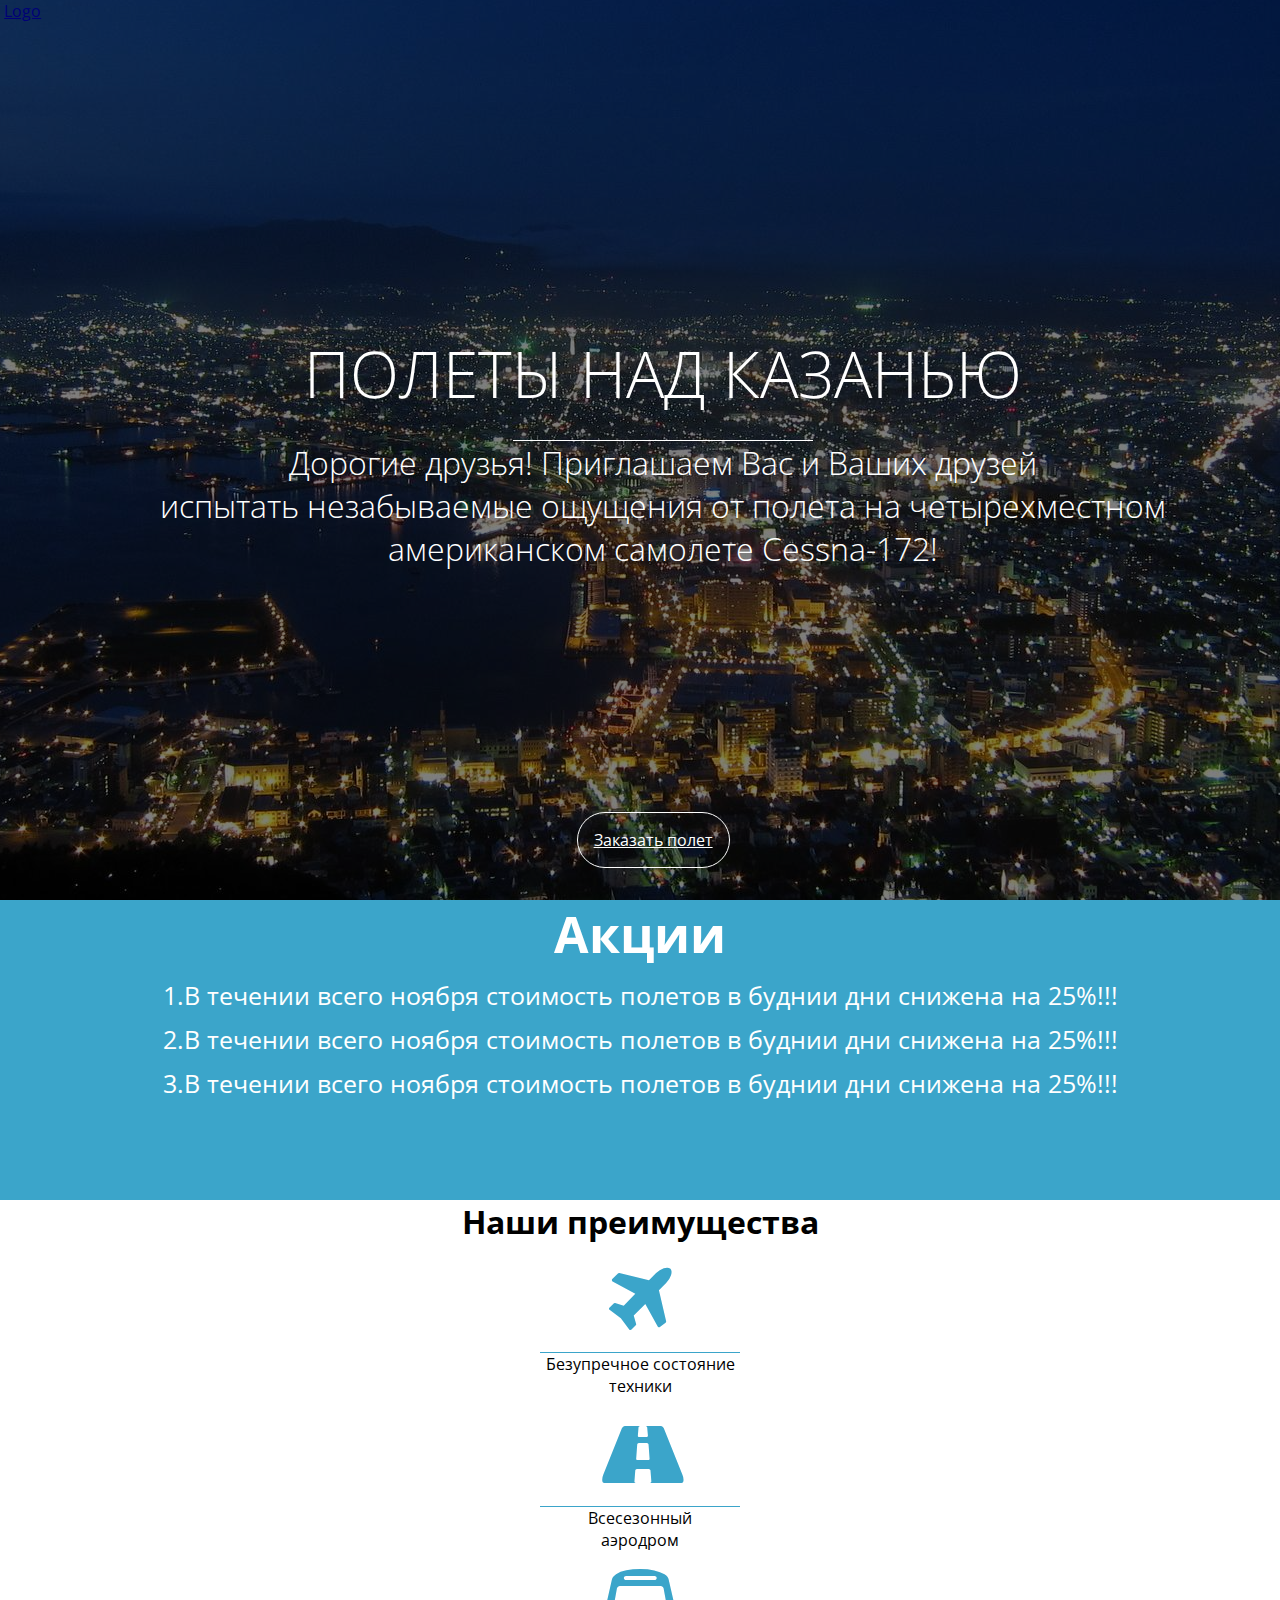
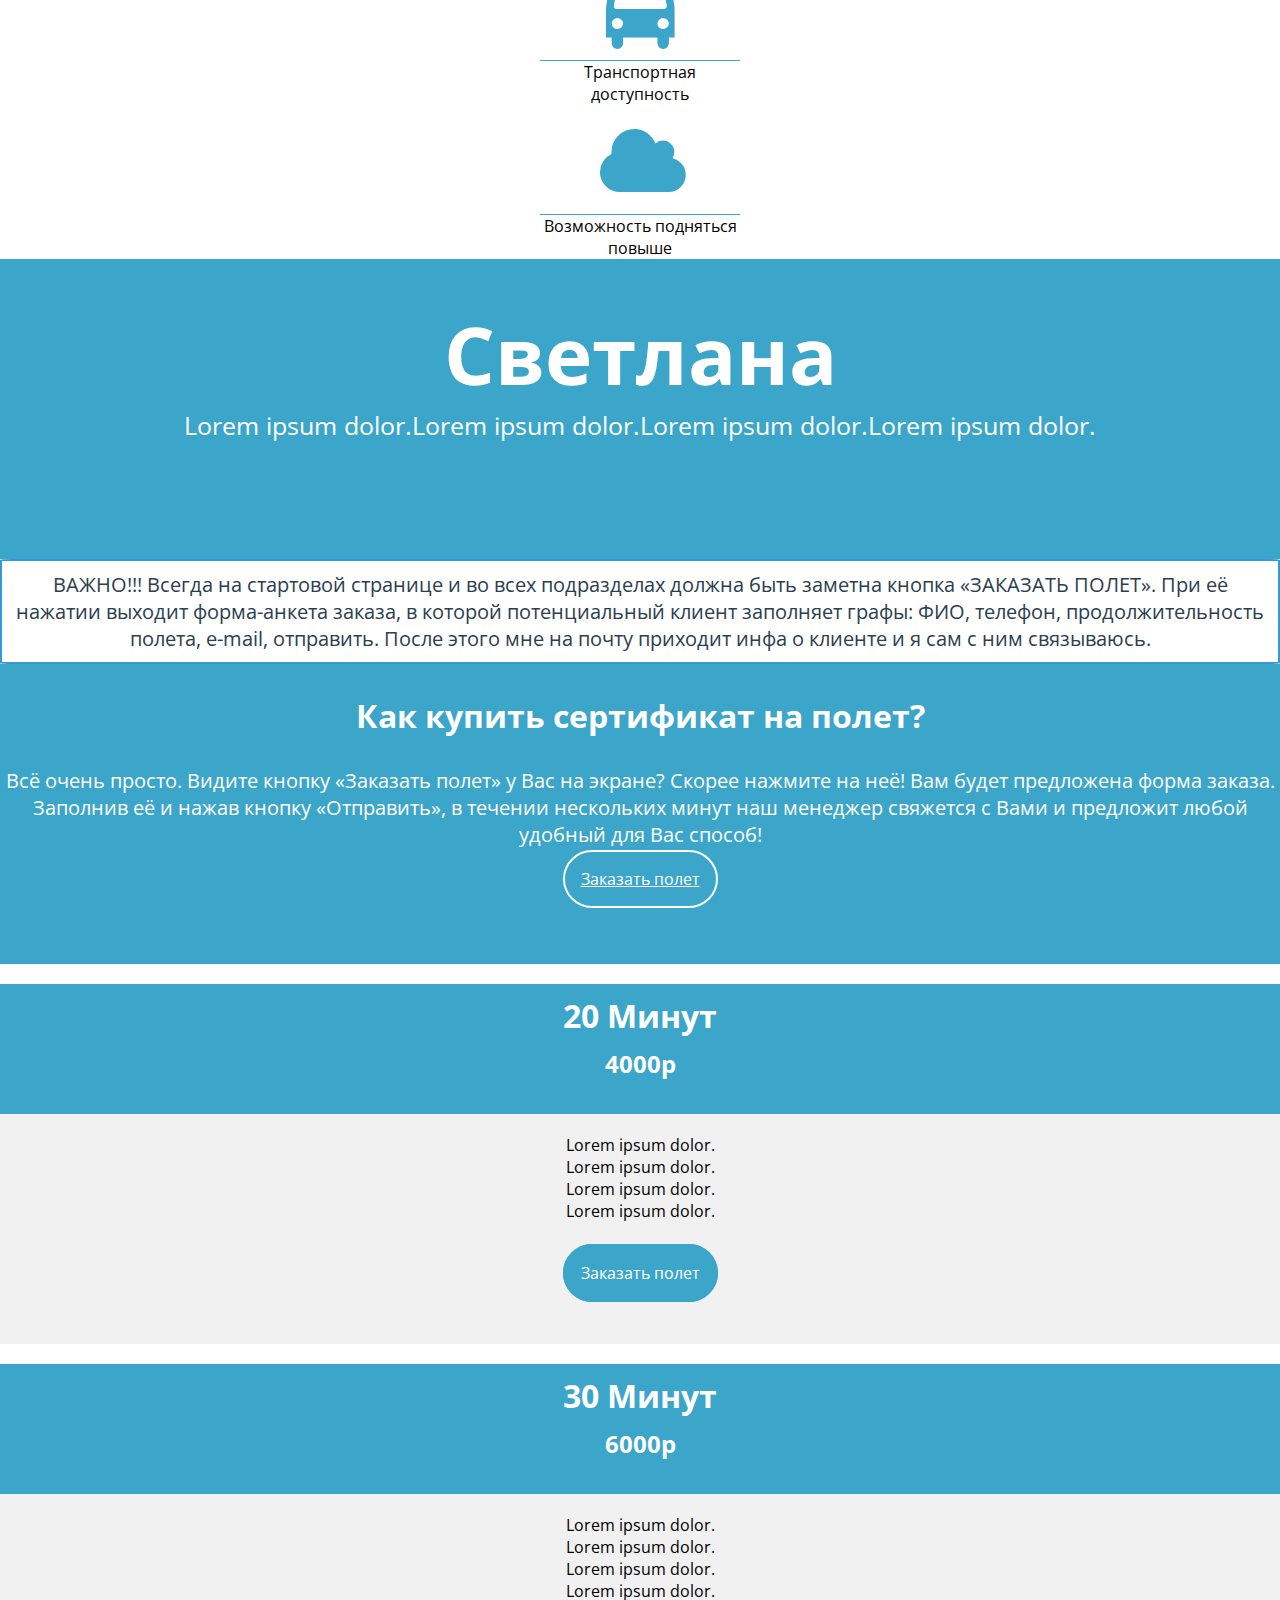
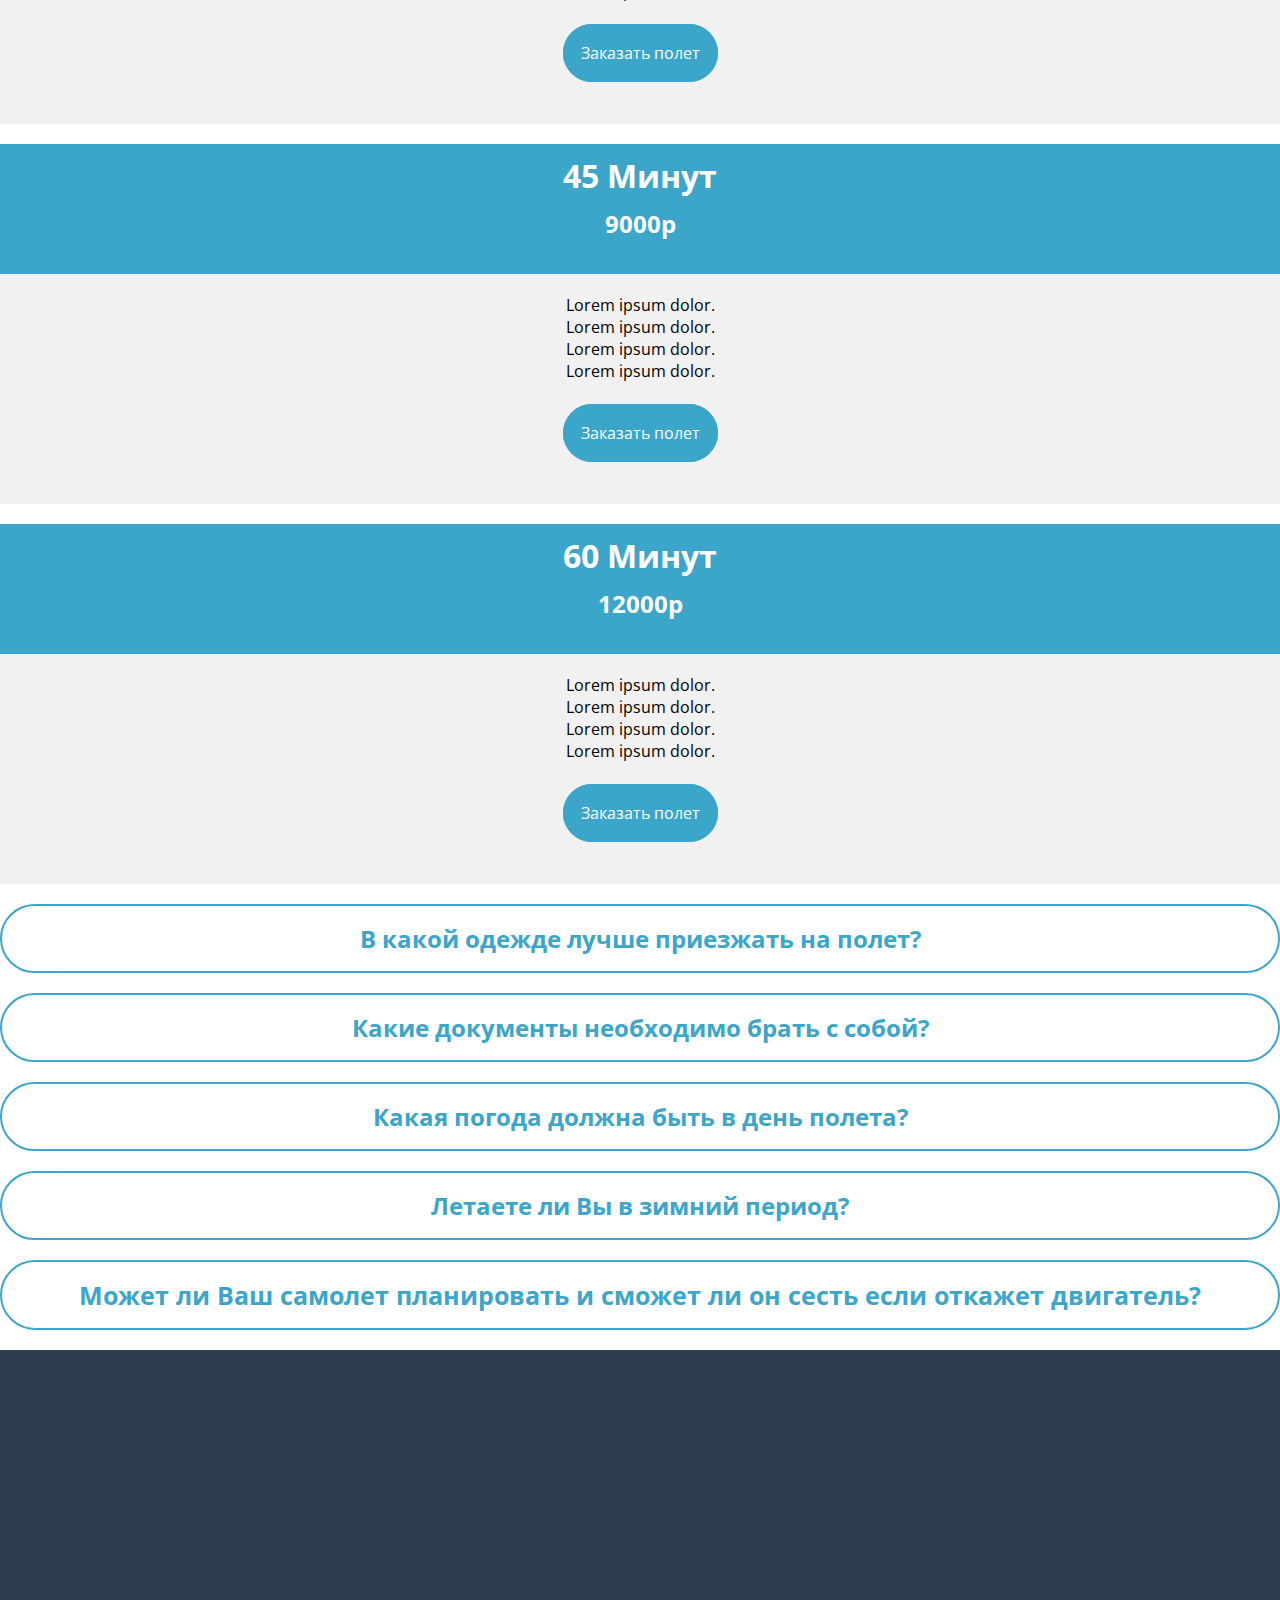
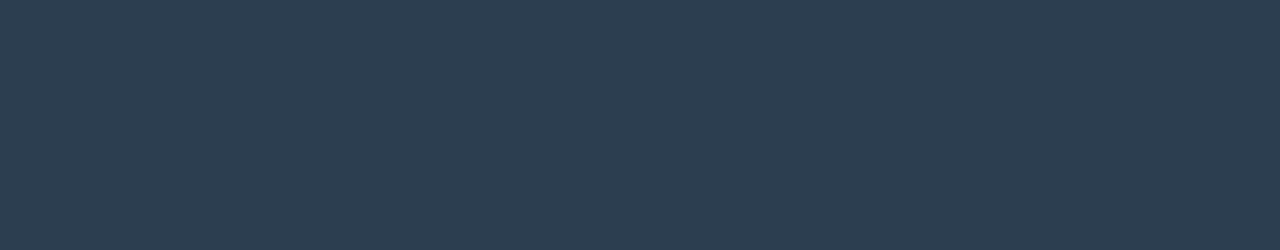
==== html/index.html @ 30bc21ef "PISKA" ====
<!DOCTYPE html>
<html lang="en">
<head>
	<meta charset="UTF-8">
	<title>Document</title>
	<link href="https://fonts.googleapis.com/css?family=Open+Sans:400,700&amp;subset=cyrillic" rel="stylesheet">
    <link rel="stylesheet" href="https://maxcdn.bootstrapcdn.com/bootstrap/4.0.0-alpha.2/css/bootstrap.min.css" integrity="sha384-y3tfxAZXuh4HwSYylfB+J125MxIs6mR5FOHamPBG064zB+AFeWH94NdvaCBm8qnd" crossorigin="anonymous">
    <link href="../css/style.css" rel="stylesheet">
    <link rel="stylesheet" href="../css/websymbols.css">
    <link rel="stylesheet" href="../css/websymbols-embedded.css">
    
</head>
<body>
	<div class="main">
			<div class="main-overlay"></div>
				<div class="logo"><a href="#">Logo</a></div>
				<div class="wrapper">
					<div class="main-header">
						<h1>Полеты над Казанью </h1>
						<div class="main-line"></div>
						<p>Дорогие друзья! Приглашаем Вас и Ваших друзей <br> испытать незабываемые ощущения от полета на четырехместном <br> американском самолете Cessna-172! </p>
					</div>
					<a href="#" class="butn">Заказать полет</a>
			</div>
				
	</div>
  <div class="action">
    <h1>
      Акции
    </h1>
    <p>1.В течении всего ноября стоимость полетов в буднии дни снижена на 25%!!!</p>
    <p>2.В течении всего ноября стоимость полетов в буднии дни снижена на 25%!!!</p>
    <p>3.В течении всего ноября стоимость полетов в буднии дни снижена на 25%!!!</p>
  </div>
  <div class="ass container">
    <h1>Наши преимущества</h1>
    <div class="row">
      <div class="ass col-md-3">
           <i class="ic icon-flight"></i>
           <div class="prline"></div>
           <p>Безупречное состояние <br> техники</p>
      </div>
      <div class="ass col-md-3">
           <i class="ic icon-road"></i>
           <div class="prline"></div>
           <p>Всесезонный <br> аэродром</p></div>
      <div class="ass col-md-3">
           <i class="ic icon-bus"></i>
           <div class="prline"></div>
           <p>Транспортная <br> доступность</p></div>
      <div class="ass col-md-3">
           <i class="ic icon-cloud"></i>
           <div class="prline"></div>
           <p>Возможность подняться <br> повыше</p></div>
    </div>

  </div>
  <ul id="slides">
   <h1>Отзывы</h1>
 <li class="slide showing"> <h1>Светлана</h1>
  <p>Lorem ipsum dolor.Lorem ipsum dolor.Lorem ipsum dolor.Lorem ipsum dolor.</p>
 </li>
 <li class="slide sl1"></li>
 <li class="slide"></li>
 <li class="slide">Slide 4</li>
 <li class="slide">Slide 5</li>

</ul>

  <div class="mar">
    <div class="container">
      <div class="row">
        <div class="col-md-6"></div>
        <div class="col-md-6"><p class="marp">ВАЖНО!!! Всегда на стартовой странице и во всех подразделах должна быть заметна кнопка «ЗАКАЗАТЬ ПОЛЕТ». При её нажатии выходит форма-анкета заказа, в которой потенциальный клиент заполняет графы: ФИО, телефон, продолжительность полета, e-mail, отправить. После этого мне на почту приходит инфа о клиенте и я сам с ним связываюсь.
</p></div>

      </div>
    </div>
  </div>
  <div class="sert">
    <h1>
      Как купить сертификат  на полет?
    </h1>
    <p>Всё очень просто. Видите кнопку «Заказать полет»  у Вас на экране? Скорее нажмите на неё! Вам будет предложена форма заказа. Заполнив её и нажав кнопку «Отправить», в течении нескольких минут наш менеджер свяжется с Вами и предложит любой удобный для Вас способ!</p>
    <div class="cac"><a href="#" class="bbtt">Заказать полет</a></div>
  </div>
  <div class="container">
    <div class="row">
      <div class="col-md-3">
        <div class="price">
          <div class="headp">
            <h1>20 Минут</h1>
            <h2>4000р</h2>
          </div>
          <div class="bodyp ">
            <p>
              Lorem ipsum dolor. <br> Lorem ipsum dolor. <br>Lorem ipsum dolor. <br>Lorem ipsum dolor.
            </p>
            <a href="#" class="justify-content-center" >
              Заказать полет
            </a>
          </div>
          
        </div>
      </div>
      <div class="col-md-3">
        <div class="price">
          <div class="headp">
            <h1>30 Минут</h1>
            <h2>6000р</h2>
          </div>
          <div class="bodyp">
            <p>
              Lorem ipsum dolor. <br> Lorem ipsum dolor. <br>Lorem ipsum dolor. <br>Lorem ipsum dolor.
            </p>
            <a href="#" class="justify-content-center" >
              Заказать полет
            </a>
          </div>
          
        </div>
      </div>
      <div class="col-md-3">
        <div class="price">
          <div class="headp">
            <h1>45 Минут</h1>
            <h2>9000р</h2>
          </div>
          <div class="bodyp">
            <p>
              Lorem ipsum dolor. <br> Lorem ipsum dolor. <br>Lorem ipsum dolor. <br>Lorem ipsum dolor.
            </p>
            <a href="#" class="justify-content-center" >
              Заказать полет
            </a>
          </div>
          
        </div>
      </div>
      <div class="col-md-3">
        <div class="price">
          <div class="headp">
            <h1>60 Минут</h1>
            <h2>12000р</h2>
          </div>
          <div class="bodyp">
            <p>
              Lorem ipsum dolor. <br> Lorem ipsum dolor. <br>Lorem ipsum dolor. <br>Lorem ipsum dolor.
            </p>
            <a href="#" class="justify-content-center" >
              Заказать полет
            </a>
          </div>
          
        </div>
      </div>
    </div>
  </div> 
  

</ul>
  <div class="container fff">
    <div class="row">
      <h2 class="fqa" onclick="countRabbits()" data-visible="false">В какой одежде лучше приезжать на полет?</h2>
      <p class=" t1">В той, в которой Вам будет удобно. Конечно, предпочтительнее всего одевать спортивную одежду. Никаких дополнительных теплых вещей брать не нужно, так как салон самолета обогревается.</p>
      <h2 class="fqa" onclick="countRabbits1()" data-visible="false">Какие документы необходимо брать с собой?</h2>
      <p class=" t2">Кроме паспорта либо водительского удостоверения каждому пассажиру никаких документов брать с собой не нужно</p>
      <h2 class="fqa" onclick="countRabbits2()" data-visible="false">Какая погода должна быть в день полета?</h2>
      <p class=" t3">Видимость не менее четырех километров, нижняя граница облаков не ниже 200 метров, умеренный ветер.</p>
      <h2 class="fqa" onclick="countRabbits3()" data-visible="false">Летаете ли Вы в зимний период?</h2>
      <p class=" t4">Мы летаем круглый год. В зимний период шасси нашего самолета заменяется с колесного на лыжное, что позволяет нам совершать посадки не только в любом поле, но даже на замерзших реках!</p>
      <h2 class="fqa ww" onclick="countRabbits4()" data-visible="false">Может ли Ваш самолет планировать и сможет ли он сесть если откажет двигатель?</h2>
      <p class=" t5">У каждого самолета есть такое понятие, как «Аэродинамическое качество».У нашего самолета качество составляет 11,6. Это означает, что с высоты один километр самолет может планировать на расстояние 11,6 км.</p>
    </div>
  </div>
  
  
  
  <div class="footer">
    <div class="container">
    <iframe class="ffm" src="https://www.google.com/maps/embed?pb=!1m18!1m12!1m3!1d71023.38445306041!2d48.23537104533108!3d56.200651055095236!2m3!1f0!2f0!3f0!3m2!1i1024!2i768!4f13.1!3m3!1m2!1s0x41597bd0550f1637%3A0x8b09b362b29bed0a!2z0KjQtdC70LDQvdCz0LXRgA!5e0!3m2!1sru!2sru!4v1509892190664" width="500px" height="300px" frameborder="0" style="border:0" allowfullscreen></iframe>
    </div>
  </div>
<script>
  var slides = document.querySelectorAll('#slides .slide');
var currentSlide = 0;
var slideInterval = setInterval(nextSlide,20000);

function nextSlide() {
 goToSlide(currentSlide+1);
}

function previousSlide() {
 goToSlide(currentSlide-1);
}
function goToSlide(n) {
 slides[currentSlide].className = 'slide';
 currentSlide = (n+slides.length)%slides.length;
 slides[currentSlide].className = 'slide showing';
}

var next = document.getElementById('next');
var previous = document.getElementById('previous');

next.onclick = function() {
 
 nextSlide();
};
previous.onclick = function() {
 
 previousSlide();
};

function countRabbits() { 
var l1 = document.getElementsByClassName("t1");
l1[0].style ="display:block;"; 
}
function countRabbits1() { 
var l2 = document.getElementsByClassName("t2");
l2[0].style.cssText="display:block;"; 
}
function countRabbits2() { 
var l3 = document.getElementsByClassName("t3");
l3[0].style ="display:block;"; 
}
function countRabbits3() { 
var l4 = document.getElementsByClassName("t4");
l4[0].style.cssText="display:block;"; 
}
function countRabbits4() { 
var l5 = document.getElementsByClassName("t5");
l5[0].style ="display:block;"; 
}



</script>

  
</body>
</html
---- css/style.css ----
* {
	margin: 0;
	padding: 0;
}

body {
	font-family: 'Open Sans', sans-serif;
	background-color: #fff;
}

a:active, a:visited, a:focus {
	text-decoration: none;
	
}
/* MAIN */

.wrapper {
	display:table-cell;
	vertical-align:middle;
}
.main {
	position: relative;
	display:table;
	width: 100%;
	text-align: center;
	color: #fff;
	height: 100vh;
	background: #000 url(../img/slider.jpg) center center no-repeat;
}
.main-overlay {
	position: absolute;
	z-index: 1;
	width: 100%;
	height: 100%;
	background-color: rgba(0,0,0,0.5);
}
.main h1 {
	margin-bottom: 1.4rem;
	font-weight: 300;
	text-transform: uppercase;
	font-size: 4rem;
}
.main p {
	font-size: 2rem;
	font-weight: 300;
}
.main-header {
	position: relative;
	z-index: 2;
	display: inline-block;
}
.main-line {
	width: 300px;
	height: 1px;
	background-color: #fff;
	margin: 0 auto;
}
.butn {
	
	color: #fff;
	z-index: 4;
	position: absolute;
	right:  43%;
	border: 1px solid #fff;
	border-radius: 100px;
	display: inline-block;
	font-size: 1rem;
	padding: 1rem;
	bottom:2rem;
}



.butn:hover {
	transition: 0.2s;
	text-decoration: none;
	text-decoration: none;
    background-color: #fff;
    color: #3BA5CA;
}

/* Action */

.prline {
	width: 200px;
	height: 1px;
	background-color: #3BA5CA;
	margin: 0 auto;
}

.ic {
	font-size: 80px;
	text-align: center;
	color: #3BA5CA;
}

.ass {
	text-align: center;
}

.mp1 {
	background: url(../img/map/map1.jpg) no-repeat;
	height:  300px;

}
.mp {
	text-align: center;
	border: 1px solid #fff;
	bottom-border-radius: 5%;
	height:  300px;
	font-size: 22px;
}

.mp2 {
	background: url(../img/map/map2.jpg) no-repeat;
	height:  350px;
	

}

.butn1 {
	
	padding: 1rem;
	border: 2px solid #EF5B3E;
	border-radius: 100px;
	margin-top: 2rem;
}

.butn1:hover {
	color:white ;
	text-decoration: none;
	background: #EF5B3E;
	transition: 0.2s;
}

.mp3 {
	background: url(../img/map/map2.jpg) no-repeat;
	height:  300px;
	
}

.mpa {
	text-align: center;
	border: 1px solid #fff;
	bottom-border-radius: 5%;
	height:  300px;
	font-size: 20px;
}

.row>h1 , .row>h2 {
	text-align: center;
	margin-bottom: 20px;

}

.mp4 {
	background: url(../img/map/map4.jpg) no-repeat;
	height:  300px;
	 
}


/* 
Первичные стили:
С ними работает слайд шоу
*/

#slides {
 position: relative;
 height: 300px;
 padding: 0px;
 margin: 0px;
 list-style-type: none;
}

.slide {
 position: absolute;
 left: 0px;
 top: 0px;
 width: 100%;
 height: 100%;
 opacity: 0;
 z-index: 1;

 -webkit-transition: opacity 1s;
 -moz-transition: opacity 1s;
 -o-transition: opacity 1s;
 transition: opacity 1s;
}

.showing {
 opacity: 1;
 z-index: 2;
}

/*
Второстепенные стили:
Внешний вид; можете изменять
*/

.slide {
 font-size: 40px;
 padding: 40px;
 background: #3BA5CA;
 box-sizing: border-box;

 color: #fff;
 text-align: center;
}

.slide>p {
	font-size: 25px;
}

h1 {
	text-align: center;
}

.headp {
	background: #3BA5CA;
	text-align: center;
	margin-top: 20px;
	height: 130px;
	color: white;
}

.bodyp {
	background: #F1F1F1;
	height: 230px;
	text-align: center;

}

.headp>h1, .headp>h2 {
	padding-top: 10px;
}

.bodyp>a  {
	color: white;
	background: #3ba5ca;
	padding: 1rem;
	border: 2px solid #3BA5CA;
	border-radius: 100px;
	text-decoration: none;

}



.bodyp>p {
	text-align: center;
	padding-top: 20px;
	padding-bottom: 40px;
	
}

.fqa  {
	color: #3ba5ca;
	padding: 1rem;
	border: 2px solid #3BA5CA;
	border-radius: 100px;
	
	margin-top: 20px;
 }

 .t1 {
 	display: none;
 	text-align: center;
 	padding: 1rem;
	border: 2px solid #E74C3C;
	border-radius: 100px;
	font-size: 20px;
}

.t2
{
 	display: none;
 	text-align: center;
 	padding: 1rem;
	border: 2px solid #E74C3C;
	border-radius: 100px;
	font-size: 20px;
}

.t3
{
 	display: none;
 	text-align: center;
 	padding: 1rem;
	border: 2px solid #E74C3C;
	border-radius: 100px;
	font-size: 20px;
}

.t4
{
 	display: none;
 	text-align: center;
 	padding: 1rem;
	border: 2px solid #E74C3C;
	border-radius: 100px;
	font-size: 20px;
}

.t5
{
 	display: none;
 	text-align: center;
 	padding: 1rem;
	border: 2px solid #E74C3C;
	border-radius: 100px;
	font-size: 20px;
}

.ww {
	font-size: 25px;
}

.sert {
	background: #3BA5CA;
	height: 300px;
	text-align: center;
}

.sert>h1 , .sert>p {
	color: white;
	padding-top: 30px;
	text-align: center;
}

.sert>p {
	font-size: 20px;
	padding-bottom: 20px;
}

.bbtt {
	color: white;
	padding: 1rem;
	border: 2px solid white;
	border-radius: 100px;

}

.bbtt:hover {
	color: #3BA5CA;
	background-color: #fff;
	text-decoration: none;
	transition: 0.2s;

}

.footer {
	background: #2C3E50;
	height:  500px;
}

#slides>h1 {
	color: white;
}

.marp {
	text-align: center;
	color: #2C3E50;
	border: 2px solid #3498DB;
	border-radius: 1%;
	padding: 10px;
	font-size: 20px;
}

.ffm {
	position: absolute;
	right: 30px;
	margin-top: 20px;
}

.action {
	background-color: #3BA5CA;
	height: 300px;
}

.action>p {
	color: white;
	font-size: 25px;
	text-align: center;
	padding-top: 10px;
}

.action>h1 {
	color: white;
	font-size: 50px;
	text-align: center;
}

.pas {
	margin-bottom: 40px;
}
---- css/websymbols.css ----
@font-face {
  font-family: 'websymbols';
  src: url('../font/websymbols.eot?27967494');
  src: url('../font/websymbols.eot?27967494#iefix') format('embedded-opentype'),
       url('../font/websymbols.woff2?27967494') format('woff2'),
       url('../font/websymbols.woff?27967494') format('woff'),
       url('../font/websymbols.ttf?27967494') format('truetype'),
       url('../font/websymbols.svg?27967494#websymbols') format('svg');
  font-weight: normal;
  font-style: normal;
}
/* Chrome hack: SVG is rendered more smooth in Windozze. 100% magic, uncomment if you need it. */
/* Note, that will break hinting! In other OS-es font will be not as sharp as it could be */
/*
@media screen and (-webkit-min-device-pixel-ratio:0) {
  @font-face {
    font-family: 'websymbols';
    src: url('../font/websymbols.svg?27967494#websymbols') format('svg');
  }
}
*/
 
 [class^="icon-"]:before, [class*=" icon-"]:before {
  font-family: "websymbols";
  font-style: normal;
  font-weight: normal;
  speak: none;
 
  display: inline-block;
  text-decoration: inherit;
  width: 1em;
  margin-right: .2em;
  text-align: center;
  /* opacity: .8; */
 
  /* For safety - reset parent styles, that can break glyph codes*/
  font-variant: normal;
  text-transform: none;
 
  /* fix buttons height, for twitter bootstrap */
  line-height: 1em;
 
  /* Animation center compensation - margins should be symmetric */
  /* remove if not needed */
  margin-left: .2em;
 
  /* you can be more comfortable with increased icons size */
  /* font-size: 120%; */
 
  /* Font smoothing. That was taken from TWBS */
  -webkit-font-smoothing: antialiased;
  -moz-osx-font-smoothing: grayscale;
 
  /* Uncomment for 3D effect */
  /* text-shadow: 1px 1px 1px rgba(127, 127, 127, 0.3); */
}
 
.icon-flight:before { content: '\e800'; } /* '' */
.icon-road:before { content: '\e801'; } /* '' */
.icon-cloud:before { content: '\e802'; } /* '' */
.icon-right-open:before { content: '\e804'; } /* '' */
.icon-left-open:before { content: '\e805'; } /* '' */
.icon-bus:before { content: '\f207'; } /* '' */
---- css/websymbols-embedded.css ----
@font-face {
  font-family: 'websymbols';
  src: url('../font/websymbols.eot?41820768');
  src: url('../font/websymbols.eot?41820768#iefix') format('embedded-opentype'),
       url('../font/websymbols.svg?41820768#websymbols') format('svg');
  font-weight: normal;
  font-style: normal;
}
@font-face {
  font-family: 'websymbols';
  src: url('[data-uri]') format('woff'),
       url('[data-uri]') format('truetype');
}
/* Chrome hack: SVG is rendered more smooth in Windozze. 100% magic, uncomment if you need it. */
/* Note, that will break hinting! In other OS-es font will be not as sharp as it could be */
/*
@media screen and (-webkit-min-device-pixel-ratio:0) {
  @font-face {
    font-family: 'websymbols';
    src: url('../font/websymbols.svg?41820768#websymbols') format('svg');
  }
}
*/
 
 [class^="icon-"]:before, [class*=" icon-"]:before {
  font-family: "websymbols";
  font-style: normal;
  font-weight: normal;
  speak: none;
 
  display: inline-block;
  text-decoration: inherit;
  width: 1em;
  margin-right: .2em;
  text-align: center;
  /* opacity: .8; */
 
  /* For safety - reset parent styles, that can break glyph codes*/
  font-variant: normal;
  text-transform: none;
     
  /* fix buttons height, for twitter bootstrap */
  line-height: 1em;
 
  /* Animation center compensation - margins should be symmetric */
  /* remove if not needed */
  margin-left: .2em;
 
  /* you can be more comfortable with increased icons size */
  /* font-size: 120%; */
 
  /* Uncomment for 3D effect */
  /* text-shadow: 1px 1px 1px rgba(127, 127, 127, 0.3); */
}
.icon-flight:before { content: '\e800'; } /* '' */
.icon-road:before { content: '\e801'; } /* '' */
.icon-cloud:before { content: '\e802'; } /* '' */
.icon-right-open:before { content: '\e804'; } /* '' */
.icon-left-open:before { content: '\e805'; } /* '' */
.icon-bus:before { content: '\f207'; } /* '' */
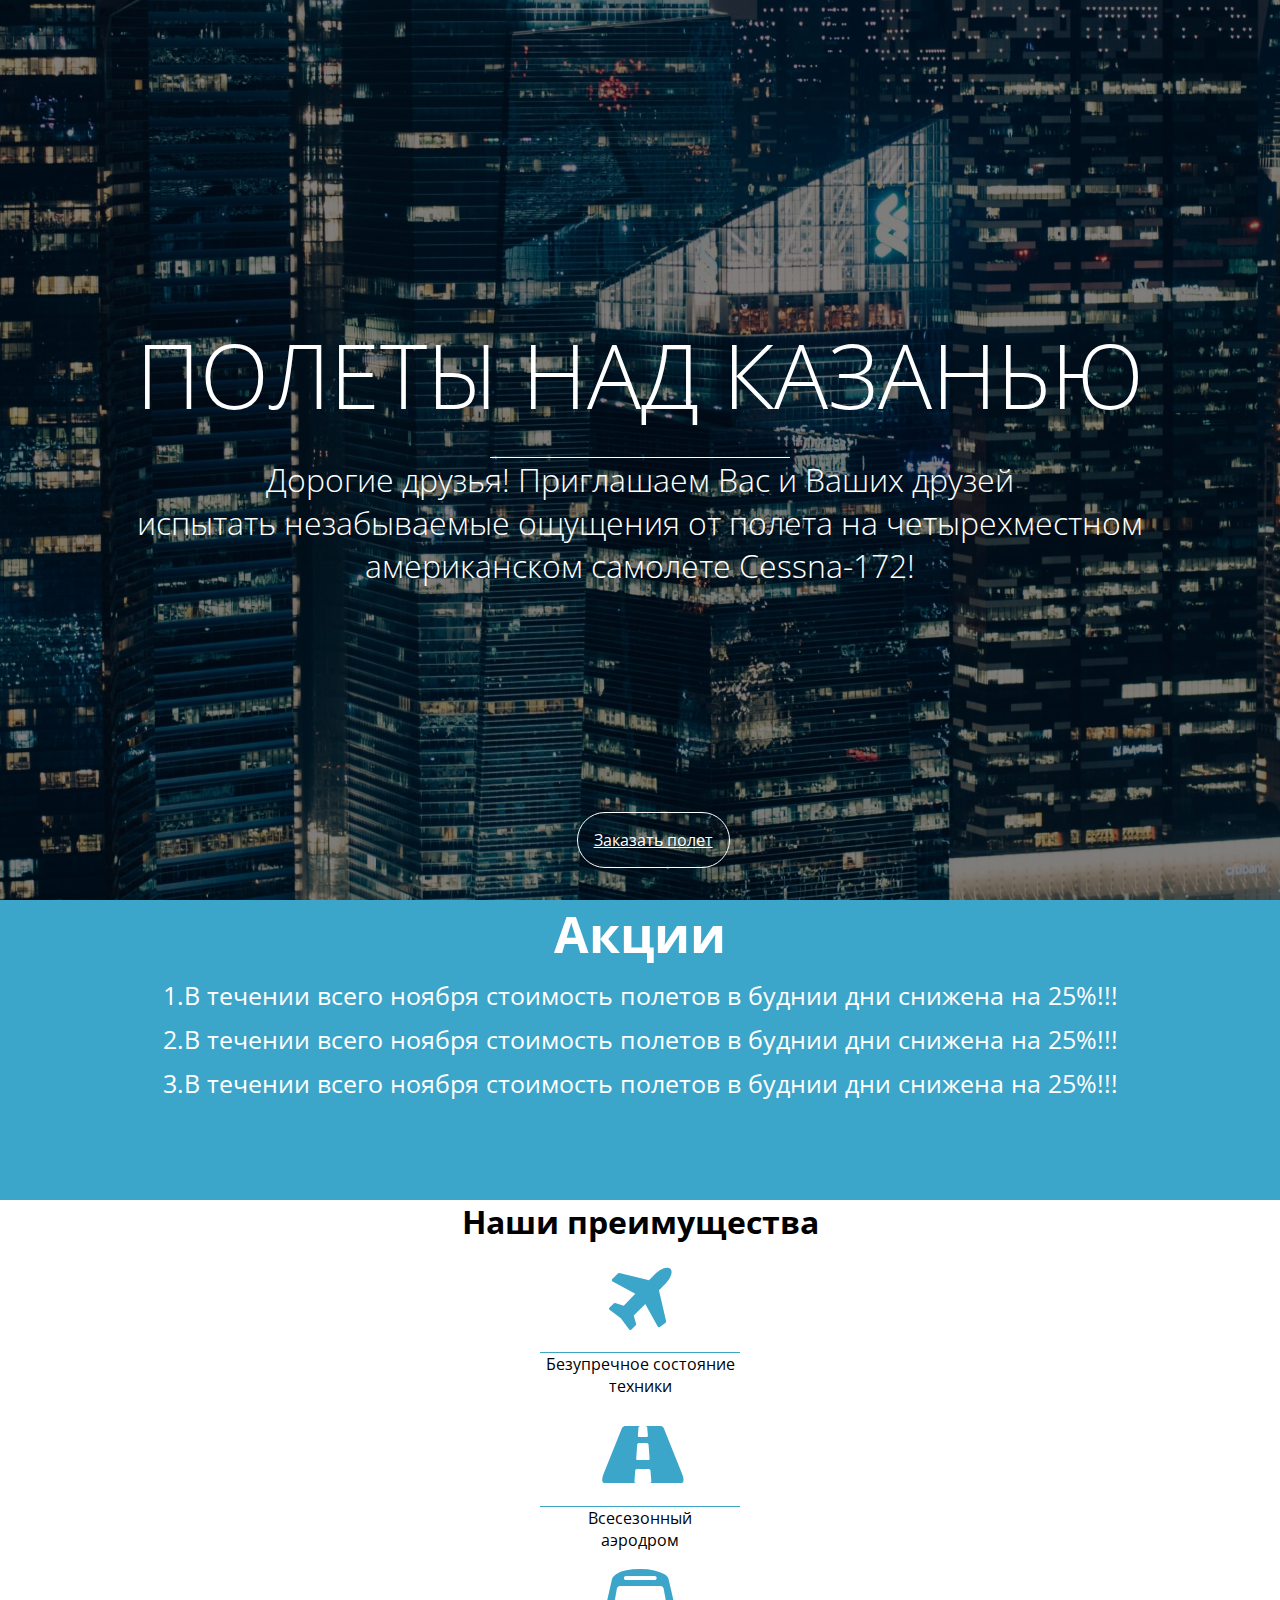
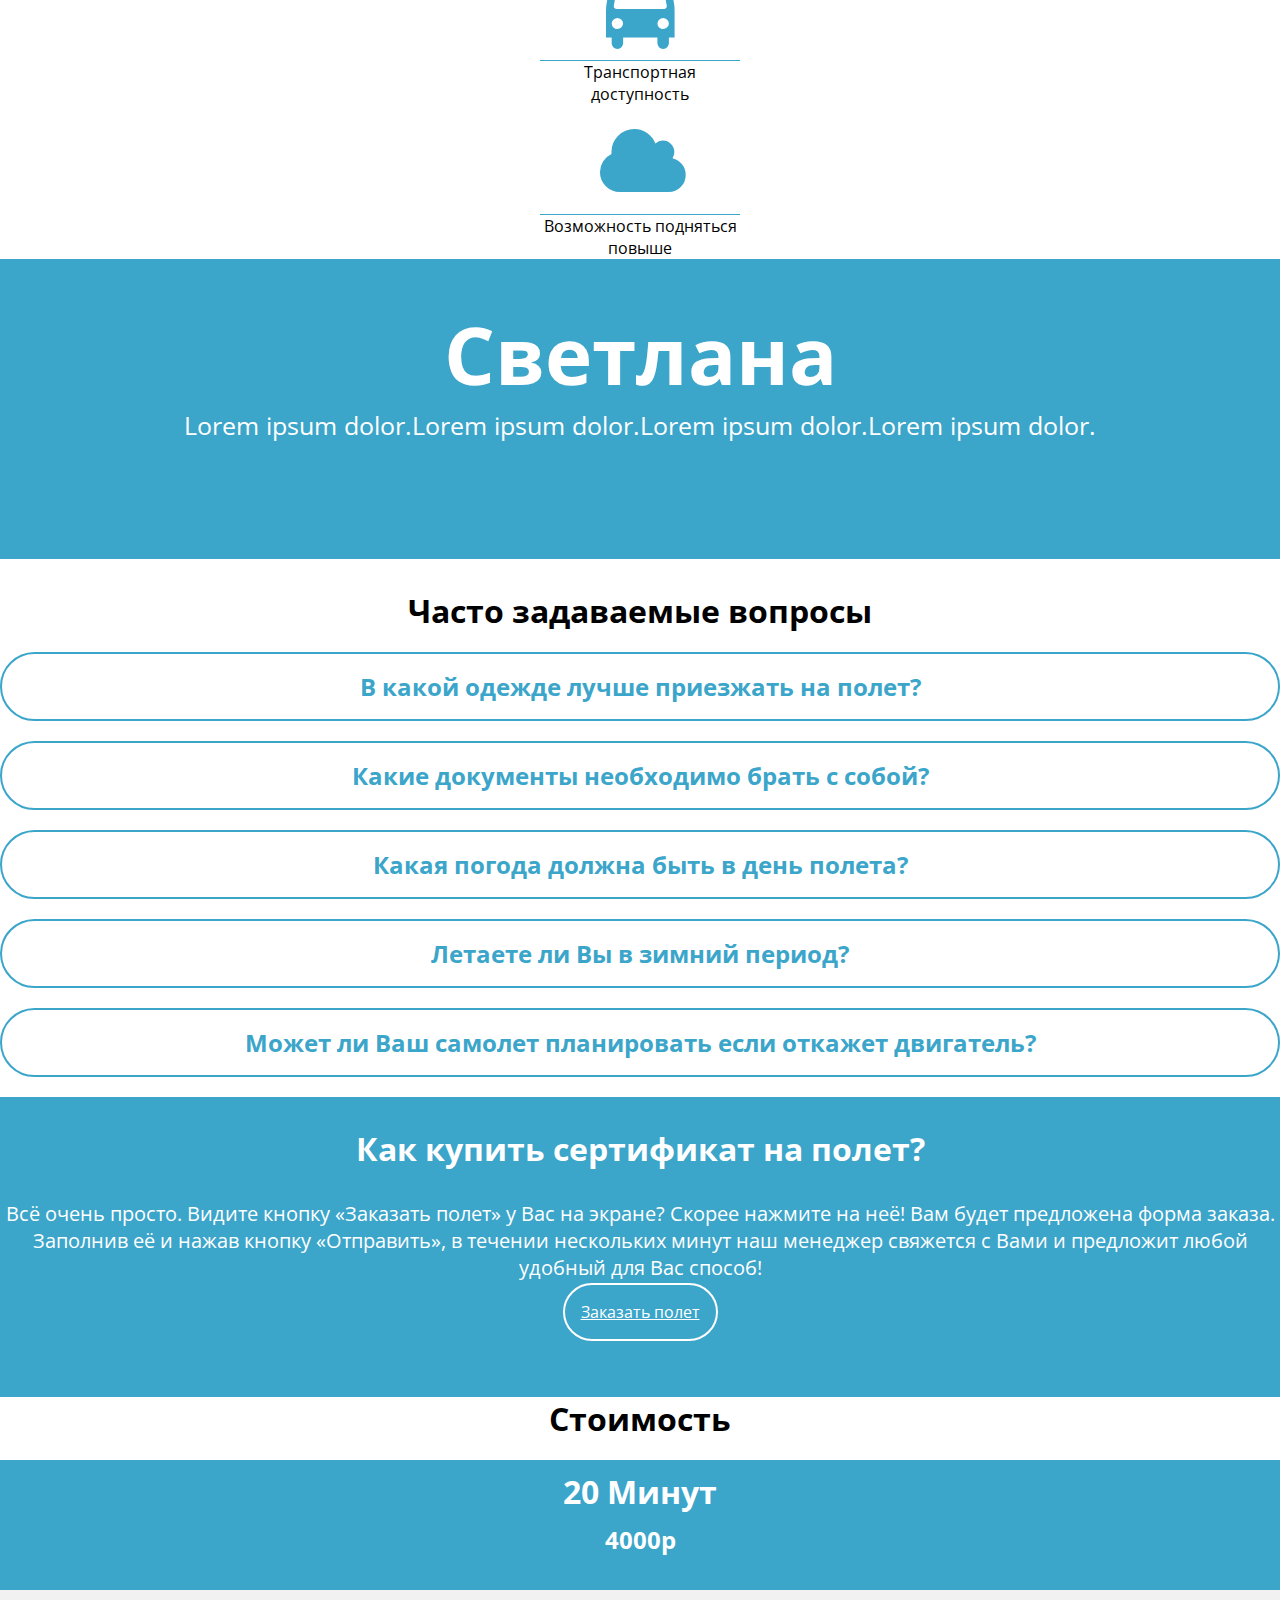
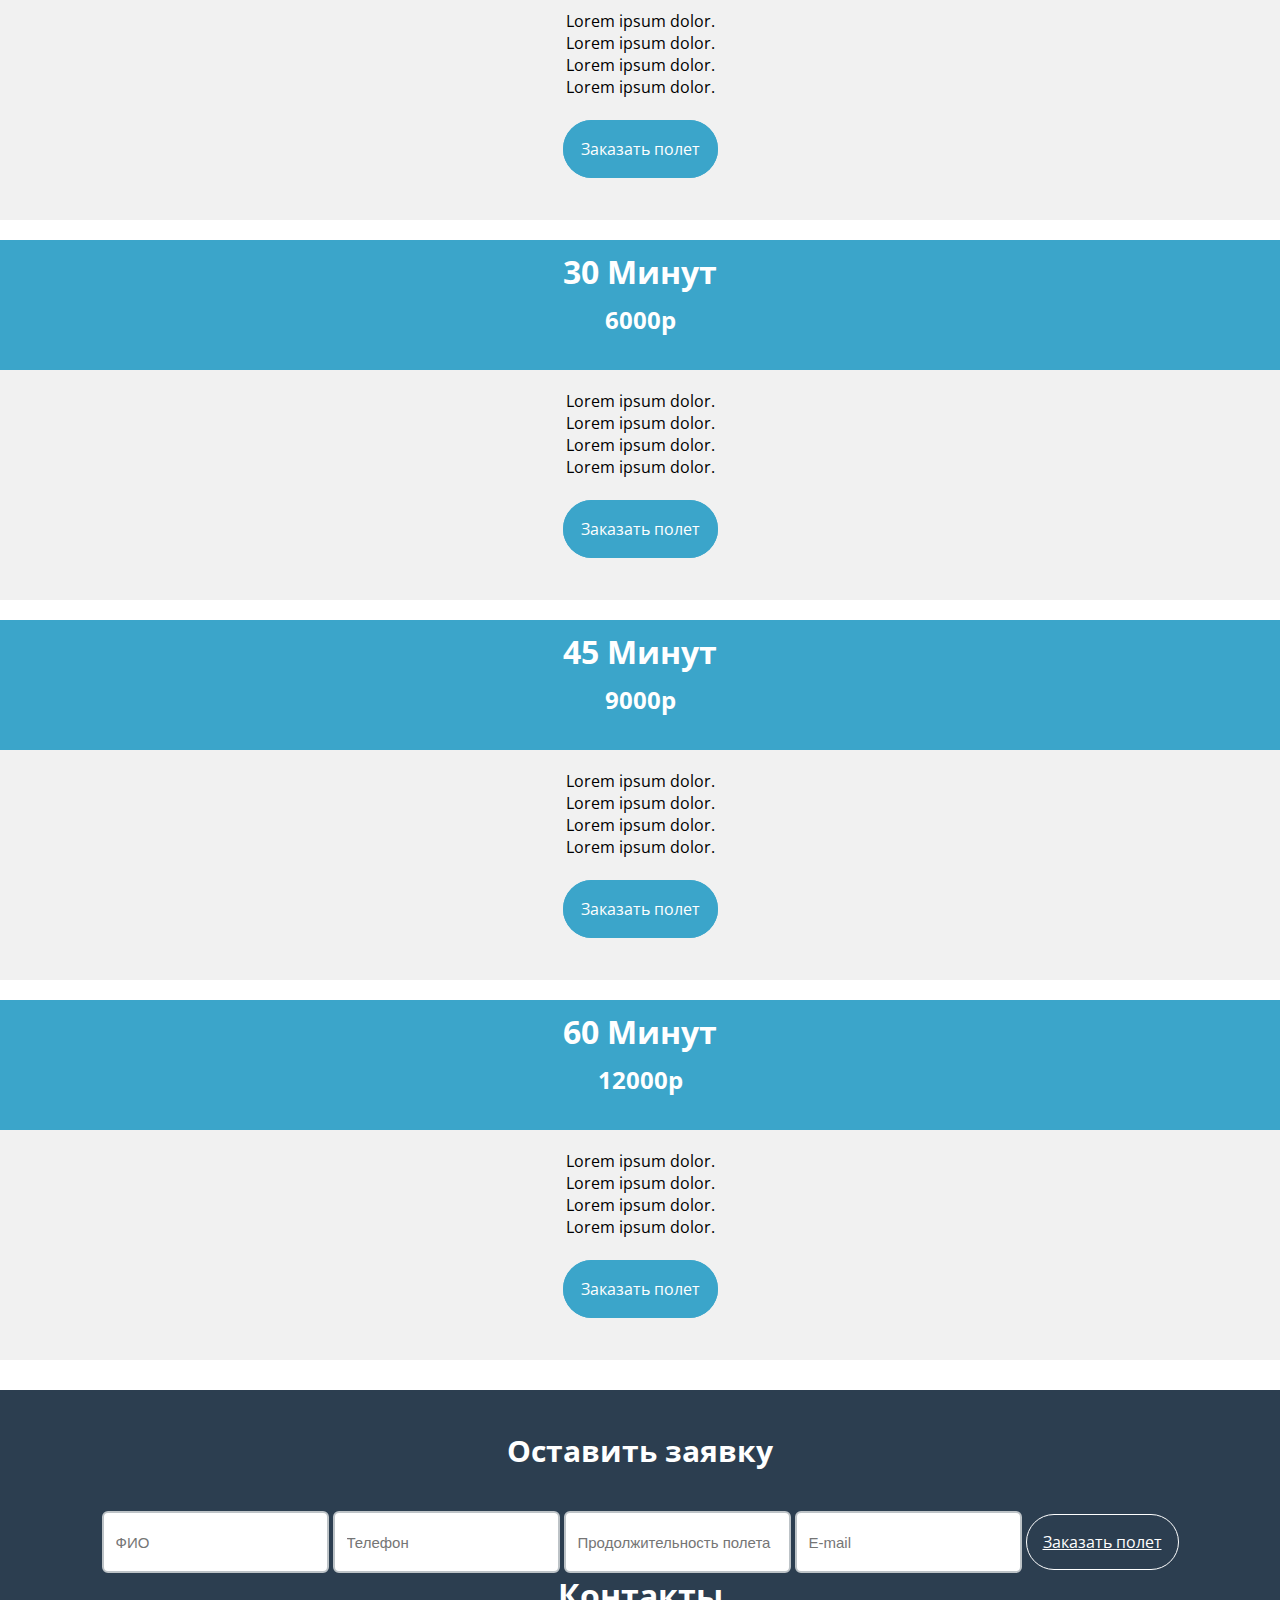
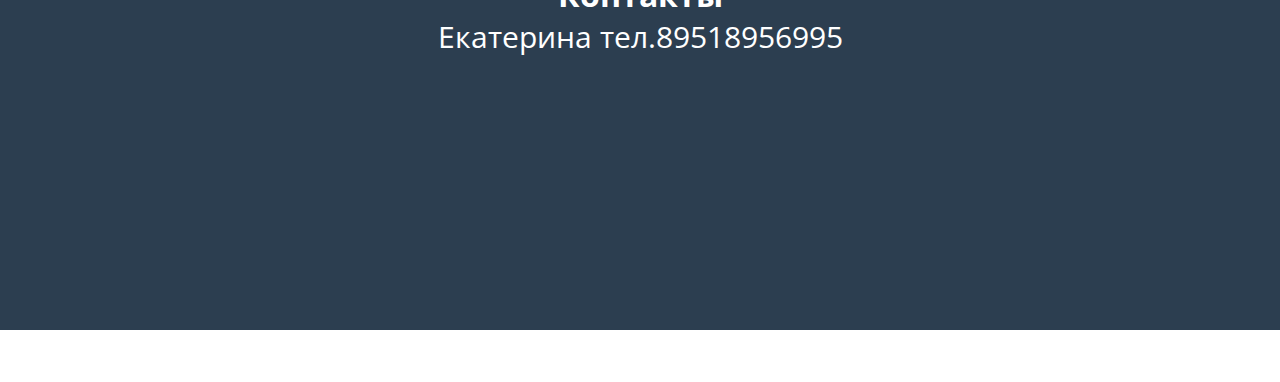
==== commit c0cf9863: "ewe" ====
--- a/html/index.html
+++ b/html/index.html
@@ -13,7 +13,7 @@
 <body>
 	<div class="main">
 			<div class="main-overlay"></div>
-				<div class="logo"><a href="#">Logo</a></div>
+				
 				<div class="wrapper">
 					<div class="main-header">
 						<h1>Полеты над Казанью </h1>
@@ -56,110 +56,33 @@
 
   </div>
   <ul id="slides">
-   <h1>Отзывы</h1>
- <li class="slide showing"> <h1>Светлана</h1>
+   
+ <li class="slide showing"> 
+
+  <h1>Светлана</h1>
   <p>Lorem ipsum dolor.Lorem ipsum dolor.Lorem ipsum dolor.Lorem ipsum dolor.</p>
  </li>
- <li class="slide sl1"></li>
- <li class="slide"></li>
- <li class="slide">Slide 4</li>
- <li class="slide">Slide 5</li>
+ <li class="slide sl1">
+
+  <h1>Светлана</h1>
+  <p>Lorem ipsum dolor.Lorem ipsum dolor.Lorem ipsum dolor.Lorem ipsum dolor.</p></li>
+ <li class="slide">
+
+  <h1>Светлана</h1>
+  <p>Lorem ipsum dolor.Lorem ipsum dolor.Lorem ipsum dolor.Lorem ipsum dolor.</p></li>
+ <li class="slide">
+
+  <h1>Светлана</h1>
+  <p>Lorem ipsum dolor.Lorem ipsum dolor.Lorem ipsum dolor.Lorem ipsum dolor.</p></li>
+ <li class="slide">
+
+  <h1>Светлана</h1>
+  <p>Lorem ipsum dolor.Lorem ipsum dolor.Lorem ipsum dolor.Lorem ipsum dolor.</p></li>
 
 </ul>
 
-  <div class="mar">
-    <div class="container">
-      <div class="row">
-        <div class="col-md-6"></div>
-        <div class="col-md-6"><p class="marp">ВАЖНО!!! Всегда на стартовой странице и во всех подразделах должна быть заметна кнопка «ЗАКАЗАТЬ ПОЛЕТ». При её нажатии выходит форма-анкета заказа, в которой потенциальный клиент заполняет графы: ФИО, телефон, продолжительность полета, e-mail, отправить. После этого мне на почту приходит инфа о клиенте и я сам с ним связываюсь.
-</p></div>
-
-      </div>
-    </div>
-  </div>
-  <div class="sert">
-    <h1>
-      Как купить сертификат  на полет?
-    </h1>
-    <p>Всё очень просто. Видите кнопку «Заказать полет»  у Вас на экране? Скорее нажмите на неё! Вам будет предложена форма заказа. Заполнив её и нажав кнопку «Отправить», в течении нескольких минут наш менеджер свяжется с Вами и предложит любой удобный для Вас способ!</p>
-    <div class="cac"><a href="#" class="bbtt">Заказать полет</a></div>
-  </div>
-  <div class="container">
-    <div class="row">
-      <div class="col-md-3">
-        <div class="price">
-          <div class="headp">
-            <h1>20 Минут</h1>
-            <h2>4000р</h2>
-          </div>
-          <div class="bodyp ">
-            <p>
-              Lorem ipsum dolor. <br> Lorem ipsum dolor. <br>Lorem ipsum dolor. <br>Lorem ipsum dolor.
-            </p>
-            <a href="#" class="justify-content-center" >
-              Заказать полет
-            </a>
-          </div>
-          
-        </div>
-      </div>
-      <div class="col-md-3">
-        <div class="price">
-          <div class="headp">
-            <h1>30 Минут</h1>
-            <h2>6000р</h2>
-          </div>
-          <div class="bodyp">
-            <p>
-              Lorem ipsum dolor. <br> Lorem ipsum dolor. <br>Lorem ipsum dolor. <br>Lorem ipsum dolor.
-            </p>
-            <a href="#" class="justify-content-center" >
-              Заказать полет
-            </a>
-          </div>
-          
-        </div>
-      </div>
-      <div class="col-md-3">
-        <div class="price">
-          <div class="headp">
-            <h1>45 Минут</h1>
-            <h2>9000р</h2>
-          </div>
-          <div class="bodyp">
-            <p>
-              Lorem ipsum dolor. <br> Lorem ipsum dolor. <br>Lorem ipsum dolor. <br>Lorem ipsum dolor.
-            </p>
-            <a href="#" class="justify-content-center" >
-              Заказать полет
-            </a>
-          </div>
-          
-        </div>
-      </div>
-      <div class="col-md-3">
-        <div class="price">
-          <div class="headp">
-            <h1>60 Минут</h1>
-            <h2>12000р</h2>
-          </div>
-          <div class="bodyp">
-            <p>
-              Lorem ipsum dolor. <br> Lorem ipsum dolor. <br>Lorem ipsum dolor. <br>Lorem ipsum dolor.
-            </p>
-            <a href="#" class="justify-content-center" >
-              Заказать полет
-            </a>
-          </div>
-          
-        </div>
-      </div>
-    </div>
-  </div> 
-  
-
-</ul>
   <div class="container fff">
+    <h1>Часто задаваемые вопросы</h1>
     <div class="row">
       <h2 class="fqa" onclick="countRabbits()" data-visible="false">В какой одежде лучше приезжать на полет?</h2>
       <p class=" t1">В той, в которой Вам будет удобно. Конечно, предпочтительнее всего одевать спортивную одежду. Никаких дополнительных теплых вещей брать не нужно, так как салон самолета обогревается.</p>
@@ -169,16 +92,118 @@
       <p class=" t3">Видимость не менее четырех километров, нижняя граница облаков не ниже 200 метров, умеренный ветер.</p>
       <h2 class="fqa" onclick="countRabbits3()" data-visible="false">Летаете ли Вы в зимний период?</h2>
       <p class=" t4">Мы летаем круглый год. В зимний период шасси нашего самолета заменяется с колесного на лыжное, что позволяет нам совершать посадки не только в любом поле, но даже на замерзших реках!</p>
-      <h2 class="fqa ww" onclick="countRabbits4()" data-visible="false">Может ли Ваш самолет планировать и сможет ли он сесть если откажет двигатель?</h2>
+      <h2 class="fqa" onclick="countRabbits4()" data-visible="false">Может ли Ваш самолет планировать если откажет двигатель?</h2>
       <p class=" t5">У каждого самолета есть такое понятие, как «Аэродинамическое качество».У нашего самолета качество составляет 11,6. Это означает, что с высоты один километр самолет может планировать на расстояние 11,6 км.</p>
     </div>
   </div>
+
+      </div>
+    </div>
+  </div>
+  <div class="sert">
+    <h1>
+      Как купить сертификат  на полет?
+    </h1>
+    <p>Всё очень просто. Видите кнопку «Заказать полет»  у Вас на экране? Скорее нажмите на неё! Вам будет предложена форма заказа. Заполнив её и нажав кнопку «Отправить», в течении нескольких минут наш менеджер свяжется с Вами и предложит любой удобный для Вас способ!</p>
+    <div class="cac"><a href="#" class="bbtt">Заказать полет</a></div>
+  </div>
+  <div class="container">
+    <div class="row">
+      <h1>Стоимость</h1>
+      <div class="col-md-3">
+        <div class="price">
+          <div class="headp">
+            <h1>20 Минут</h1>
+            <h2>4000р</h2>
+          </div>
+          <div class="bodyp ">
+            <p>
+              Lorem ipsum dolor. <br> Lorem ipsum dolor. <br>Lorem ipsum dolor. <br>Lorem ipsum dolor.
+            </p>
+            <a href="#" class="center" >
+              Заказать полет
+            </a>
+          </div>
+          
+        </div>
+      </div>
+      <div class="col-md-3">
+        <div class="price">
+          <div class="headp">
+            <h1>30 Минут</h1>
+            <h2>6000р</h2>
+          </div>
+          <div class="bodyp">
+            <p>
+              Lorem ipsum dolor. <br> Lorem ipsum dolor. <br>Lorem ipsum dolor. <br>Lorem ipsum dolor.
+            </p>
+            <a href="#" class="center" >
+              Заказать полет
+            </a>
+          </div>
+          
+        </div>
+      </div>
+      <div class="col-md-3">
+        <div class="price">
+          <div class="headp">
+            <h1>45 Минут</h1>
+            <h2>9000р</h2>
+          </div>
+          <div class="bodyp">
+            <p>
+              Lorem ipsum dolor. <br> Lorem ipsum dolor. <br>Lorem ipsum dolor. <br>Lorem ipsum dolor.
+            </p>
+            <a href="#" class="center" >
+              Заказать полет
+            </a>
+          </div>
+          
+        </div>
+      </div>
+      <div class="col-md-3">
+        <div class="price">
+          <div class="headp">
+            <h1>60 Минут</h1>
+            <h2>12000р</h2>
+          </div>
+          <div class="bodyp">
+            <p>
+              Lorem ipsum dolor. <br> Lorem ipsum dolor. <br>Lorem ipsum dolor. <br>Lorem ipsum dolor.
+            </p>
+            <a href="#" class="center" >
+              Заказать полет
+            </a>
+          </div>
+          
+        </div>
+      </div>
+    </div>
+  </div> 
+  
+
+</ul>
+  
   
   
   
   <div class="footer">
-    <div class="container">
+    
+    <div class="form-group col-md-3 sdsdsd">
+      <h1>Оставить заявку</h1>
+            <input type="text" value="" placeholder="ФИО" class="form-control">
+            <input type="text" value="" placeholder="Телефон" class="form-control">
+            <input type="text" value="" placeholder="Продолжительность полета" class="form-control">
+            <input type="text" value="" placeholder="E-mail" class="form-control">
+            <a href="#" class="butna">Заказать полет</a>
+          </div>
+    <div class="container ffr">
+      <div class="col-md-8 ">
+      <h1>Контакты</h1>
+      <p class="fp">Екатерина тел.89518956995</p>
+
     <iframe class="ffm" src="https://www.google.com/maps/embed?pb=!1m18!1m12!1m3!1d71023.38445306041!2d48.23537104533108!3d56.200651055095236!2m3!1f0!2f0!3f0!3m2!1i1024!2i768!4f13.1!3m3!1m2!1s0x41597bd0550f1637%3A0x8b09b362b29bed0a!2z0KjQtdC70LDQvdCz0LXRgA!5e0!3m2!1sru!2sru!4v1509892190664" width="500px" height="300px" frameborder="0" style="border:0" allowfullscreen></iframe>
+    </div>
     </div>
   </div>
 <script>
--- a/css/style.css
+++ b/css/style.css
@@ -23,11 +23,12 @@
 .main {
 	position: relative;
 	display:table;
-	width: 100%;
+	width:  100%;
 	text-align: center;
 	color: #fff;
 	height: 100vh;
-	background: #000 url(../img/slider.jpg) center center no-repeat;
+	background-attachment: fixed; 
+	background: #000 url(../img/images1.jpg) center center no-repeat;
 }
 .main-overlay {
 	position: absolute;
@@ -265,6 +266,10 @@
 	margin-top: 20px;
  }
 
+.fff>h1 {
+	margin-top: 30px;
+}
+
  .t1 {
  	display: none;
  	text-align: center;
@@ -314,9 +319,6 @@
 	font-size: 20px;
 }
 
-.ww {
-	font-size: 25px;
-}
 
 .sert {
 	background: #3BA5CA;
@@ -354,6 +356,7 @@
 .footer {
 	background: #2C3E50;
 	height:  500px;
+	padding-top: 40px;
 }
 
 #slides>h1 {
@@ -370,9 +373,12 @@
 }
 
 .ffm {
-	position: absolute;
-	right: 30px;
+	
 	margin-top: 20px;
+}
+
+.ffr {
+	text-align: center;
 }
 
 .action {
@@ -395,4 +401,80 @@
 
 .pas {
 	margin-bottom: 40px;
-}+}
+
+.form-group>h1 {
+	font-size: 30px;
+}
+
+.footer {
+	text-align: center;
+	margin-top: 30px;
+}
+
+.footer h1 {
+	color: #fff;
+}
+
+.fp {
+	color: white;
+	font-size: 30px;
+	text-align: center;
+}
+
+.form-control{
+	border: 2px solid #bdc3c7;
+    color: #34495e;
+    font-family: "Lato", Helvetica, Arial, sans-serif;
+    font-size: 15px;
+    line-height: 1.467;
+    padding: 8px 12px;
+    height: 42px;
+    border-radius: 6px;
+    box-shadow: none;
+    transition: border 0.25s linear, color 0.25s linear, background-color 0.25s linear;
+    margin-top: 40px;
+}
+
+.butna {
+	
+	color: #fff;
+	margin-top: 10px;
+	border: 1px solid #fff;
+	border-radius: 100px;
+	display: inline-block;
+	font-size: 1rem;
+	padding: 1rem;
+	bottom:2rem;
+}
+
+
+
+.butna:hover {
+	transition: 0.2s;
+	text-decoration: none;
+	text-decoration: none;
+    background-color: #fff;
+    color: #3BA5CA;
+}
+
+.ffr  {
+	
+   
+}
+
+
+
+@media screen and (max-width: 1920px) { .main-header>h1
+ {font-size: 90px;} }
+@media screen and (max-width: 1140px) {  .main h1
+ {font-size: 4rem;} }
+/*@media screen and (max-width: 992px) { h1
+ {font-size: 50px;} }*/
+ @media screen and (max-width: 992px) { .headp>h1
+ {font-size: 30px;} }
+ @media screen and (max-width: 992px) { .headp>h1
+ {font-size: 30px;} }
+ @media screen and (max-width: 992px) { .sdsdsd h1
+ {font-size: 25px;
+ 	} }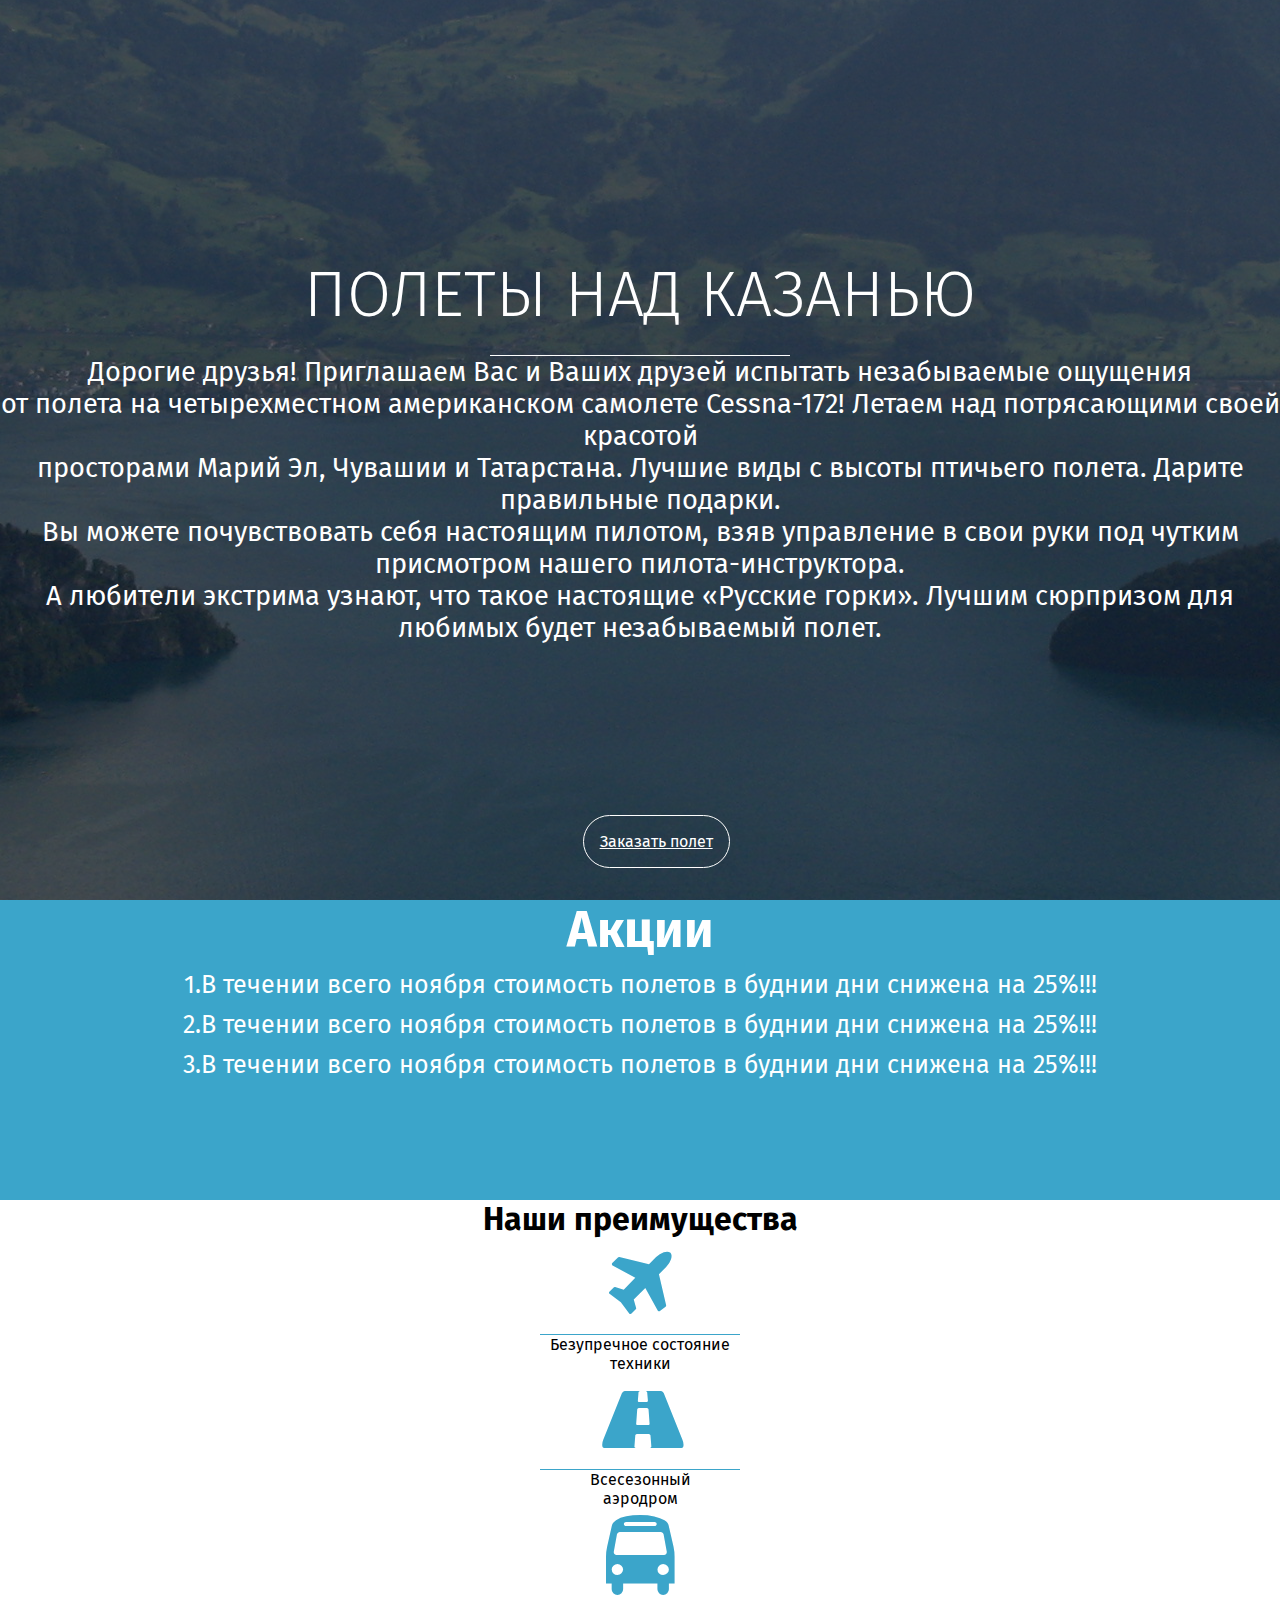
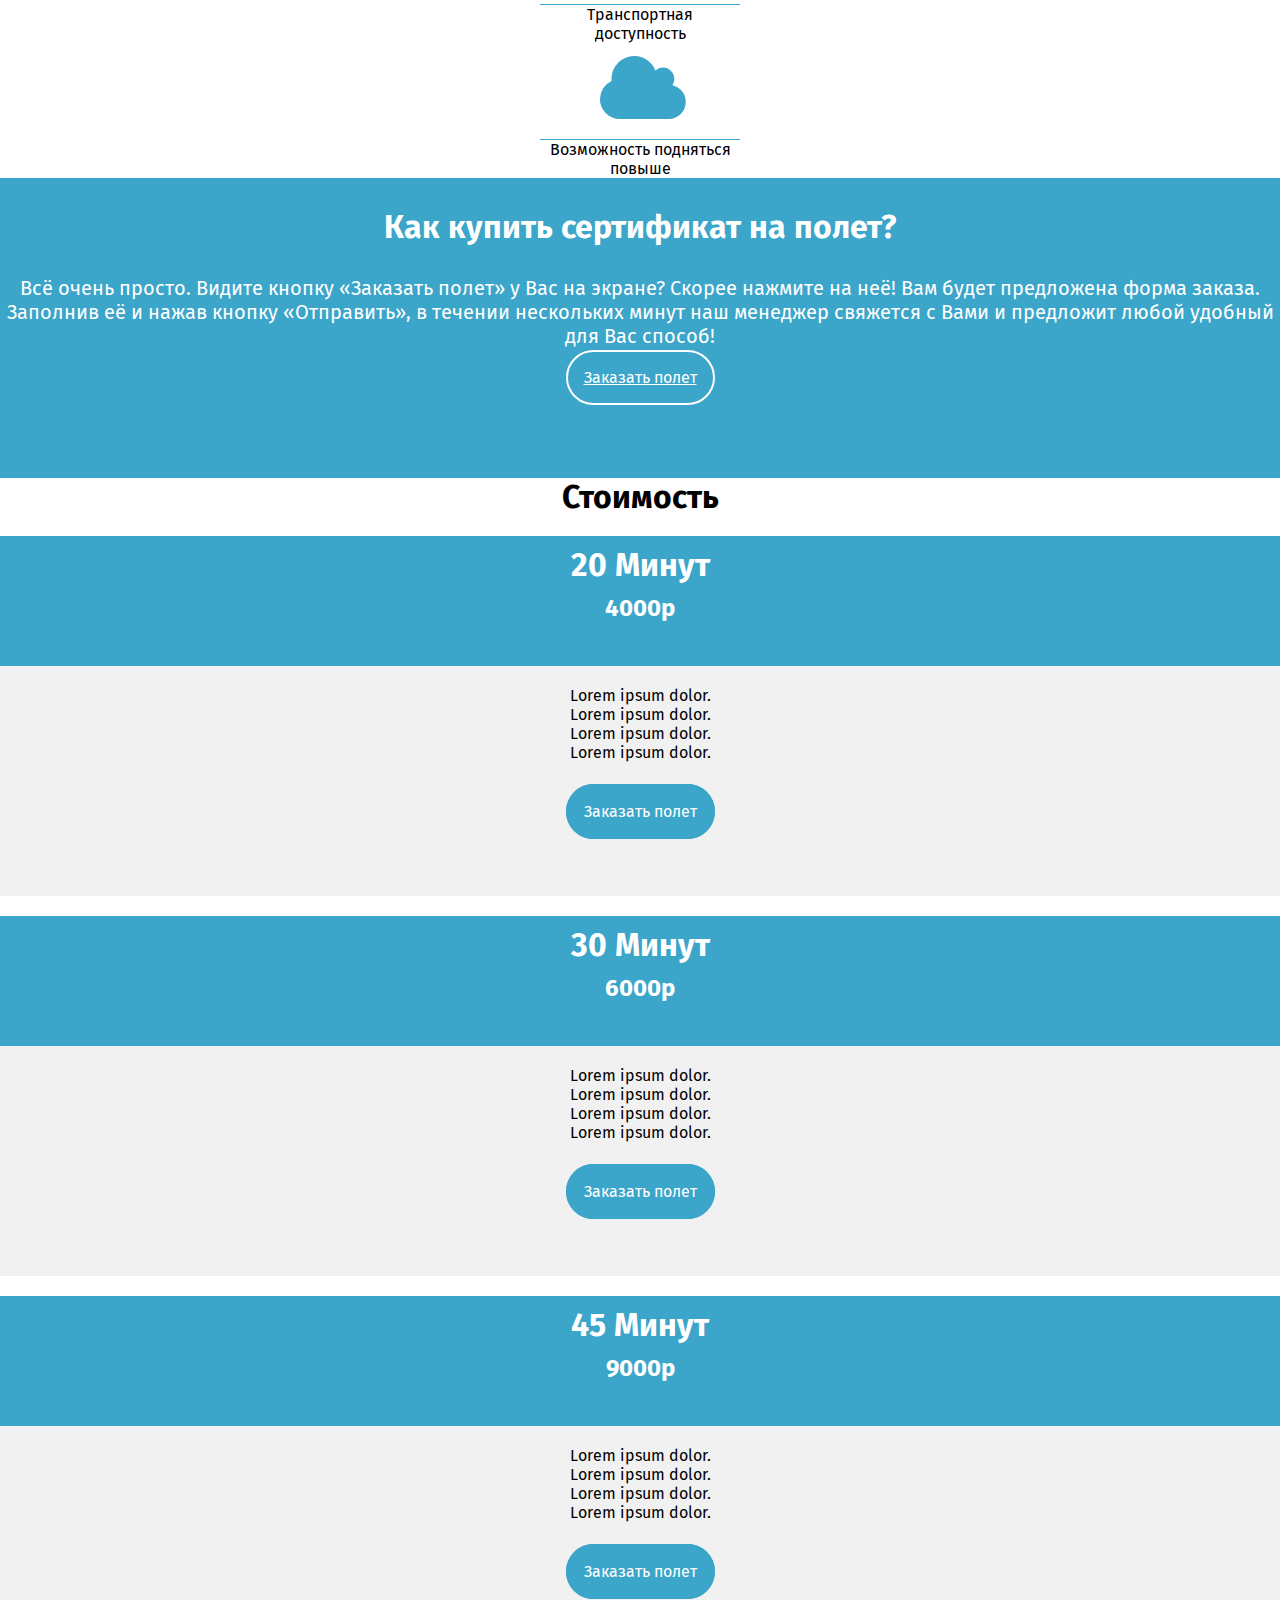
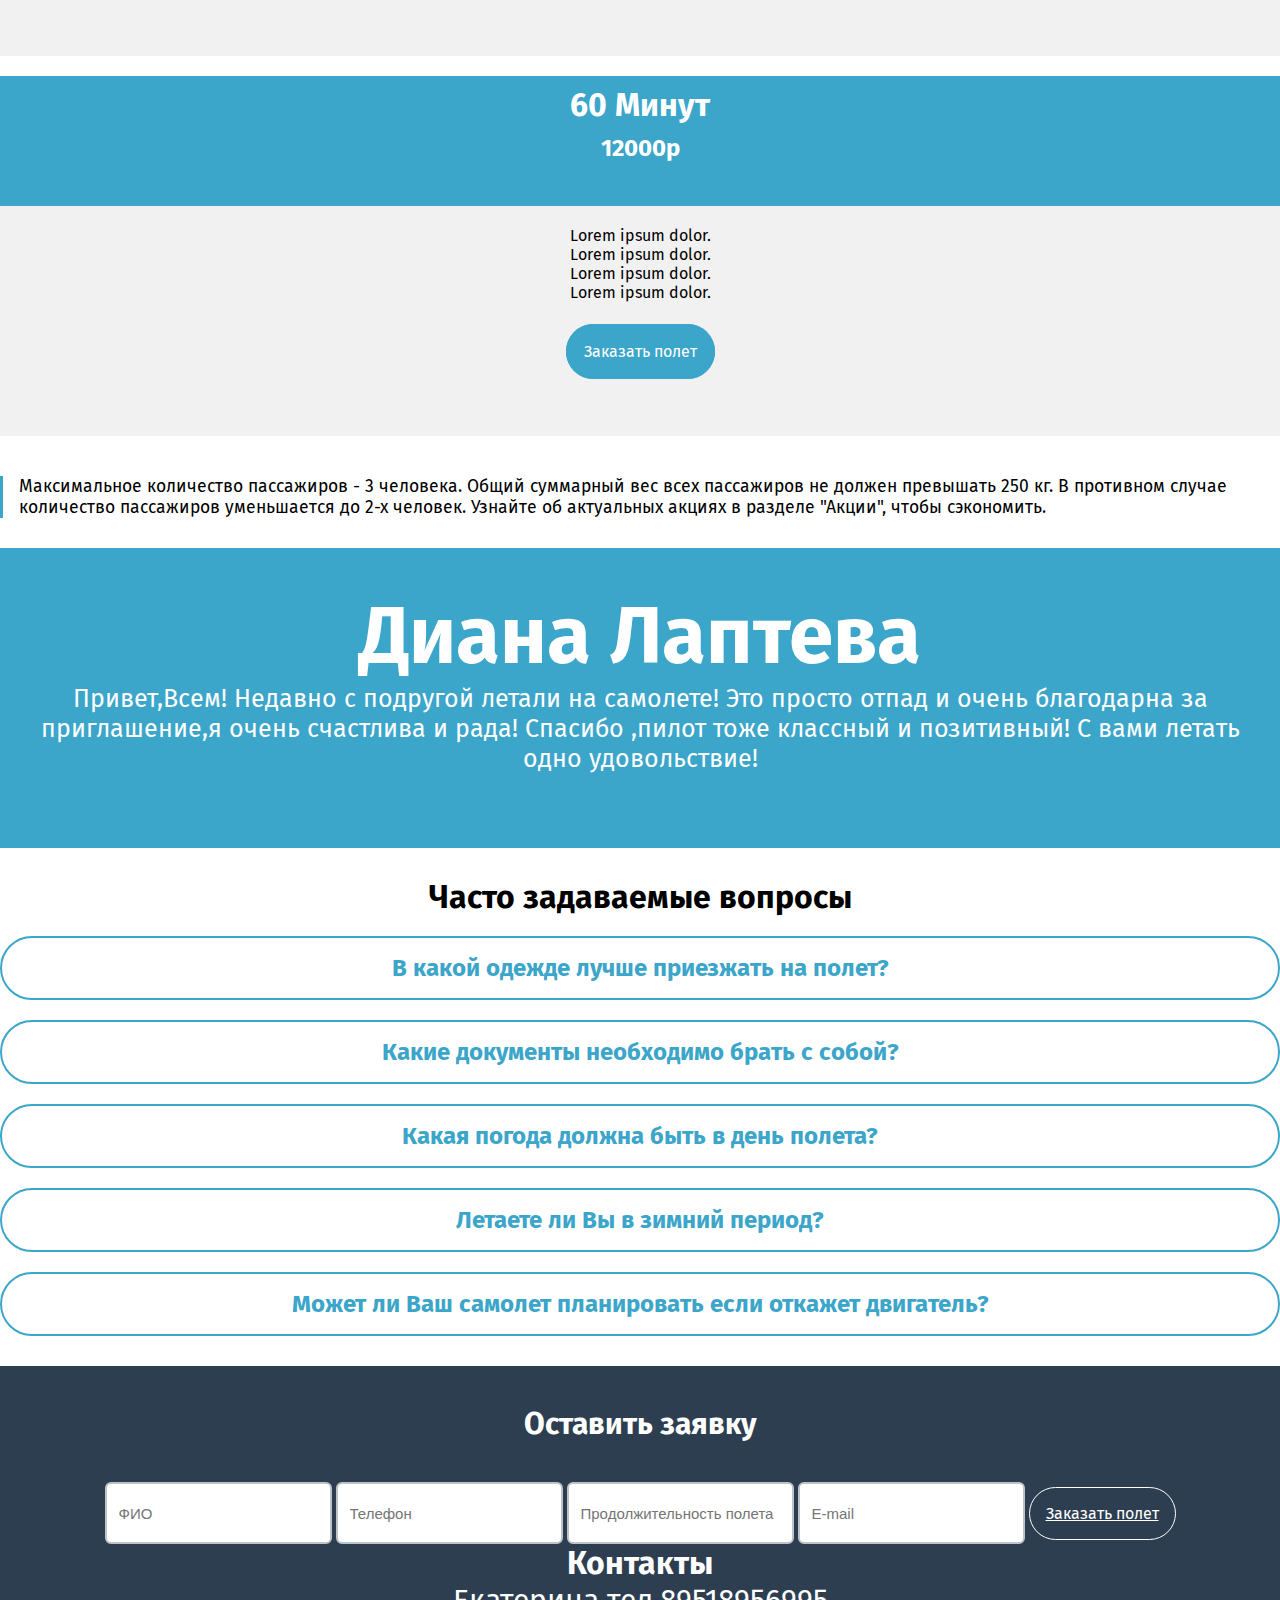
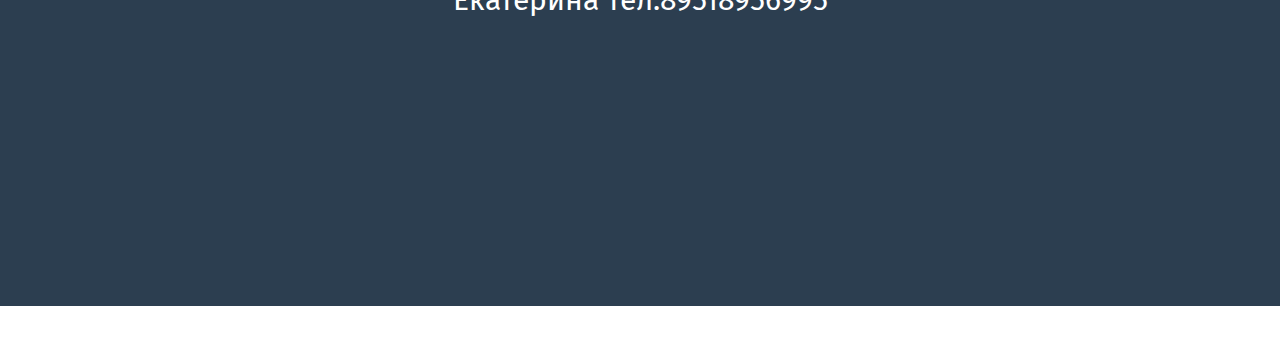
==== commit f2bae780: "12.11.17 Slider head" ====
--- a/html/index.html
+++ b/html/index.html
@@ -8,18 +8,36 @@
     <link href="../css/style.css" rel="stylesheet">
     <link rel="stylesheet" href="../css/websymbols.css">
     <link rel="stylesheet" href="../css/websymbols-embedded.css">
-    
+    <link href="https://fonts.googleapis.com/css?family=Fira+Sans|Playfair+Display" rel="stylesheet">
 </head>
 <body>
-	<div class="main">
+	
+  <div class="main">
 			<div class="main-overlay"></div>
 				
 				<div class="wrapper">
-					<div class="main-header">
-						<h1>Полеты над Казанью </h1>
-						<div class="main-line"></div>
-						<p>Дорогие друзья! Приглашаем Вас и Ваших друзей <br> испытать незабываемые ощущения от полета на четырехместном <br> американском самолете Cessna-172! </p>
-					</div>
+         
+					<ul id="sledess">
+  <h1>Полеты над Казанью </h1>
+            <div class="main-line"></div>
+            <p>Дорогие друзья! Приглашаем Вас и Ваших друзей испытать незабываемые ощущения <br> от полета на четырехместном американском самолете Cessna-172! 
+Летаем над потрясающими своей красотой <br> просторами Марий Эл, Чувашии и Татарстана. 
+Лучшие виды с высоты птичьего полета. 
+Дарите правильные подарки. <br> Вы можете почувствовать себя настоящим пилотом, взяв управление в свои руки под чутким присмотром нашего пилота-инструктора. <br> А любители экстрима узнают, что такое настоящие «Русские горки». 
+Лучшим сюрпризом для любимых будет незабываемый полет. </p>
+   
+ <li id="sl1" class="slider showing "> 
+
+  
+ <li id="sl2" class="slider ">
+
+  
+ 
+ <li id="sl4" class="slider ">
+
+ 
+ 
+</ul>
 					<a href="#" class="butn">Заказать полет</a>
 			</div>
 				
@@ -32,6 +50,7 @@
     <p>2.В течении всего ноября стоимость полетов в буднии дни снижена на 25%!!!</p>
     <p>3.В течении всего ноября стоимость полетов в буднии дни снижена на 25%!!!</p>
   </div>
+
   <div class="ass container">
     <h1>Наши преимущества</h1>
     <div class="row">
@@ -55,33 +74,126 @@
     </div>
 
   </div>
+  <div class="sert">
+    <h1>
+      Как купить сертификат  на полет?
+    </h1>
+    <p>Всё очень просто. Видите кнопку «Заказать полет»  у Вас на экране? Скорее нажмите на неё! Вам будет предложена форма заказа. Заполнив её и нажав кнопку «Отправить», в течении нескольких минут наш менеджер свяжется с Вами и предложит любой удобный для Вас способ!</p>
+    <div class="cac"><a href="#" class="bbtt">Заказать полет</a></div>
+  </div>
+  <div class="container">
+    <div class="row">
+      <h1>Стоимость</h1>
+      <div class="col-md-3">
+        <div class="price">
+          <div class="headp">
+            <h1>20 Минут</h1>
+            <h2>4000р</h2>
+          </div>
+          <div class="bodyp ">
+            <p>
+              Lorem ipsum dolor. <br> Lorem ipsum dolor. <br>Lorem ipsum dolor. <br>Lorem ipsum dolor.
+            </p>
+            <a href="#" class="center" >
+              Заказать полет
+            </a>
+          </div>
+          
+        </div>
+      </div>
+      <div class="col-md-3">
+        <div class="price">
+          <div class="headp">
+            <h1>30 Минут</h1>
+            <h2>6000р</h2>
+          </div>
+          <div class="bodyp">
+            <p>
+              Lorem ipsum dolor. <br> Lorem ipsum dolor. <br>Lorem ipsum dolor. <br>Lorem ipsum dolor.
+            </p>
+            <a href="#" class="center" >
+              Заказать полет
+            </a>
+          </div>
+          
+        </div>
+      </div>
+      <div class="col-md-3">
+        <div class="price">
+          <div class="headp">
+            <h1>45 Минут</h1>
+            <h2>9000р</h2>
+          </div>
+          <div class="bodyp">
+            <p>
+              Lorem ipsum dolor. <br> Lorem ipsum dolor. <br>Lorem ipsum dolor. <br>Lorem ipsum dolor.
+            </p>
+            <a href="#" class="center" >
+              Заказать полет
+            </a>
+          </div>
+          
+        </div>
+      </div>
+      <div class="col-md-3">
+        <div class="price">
+          <div class="headp">
+            <h1>60 Минут</h1>
+            <h2>12000р</h2>
+          </div>
+          <div class="bodyp">
+            <p>
+              Lorem ipsum dolor. <br> Lorem ipsum dolor. <br>Lorem ipsum dolor. <br>Lorem ipsum dolor.
+            </p>
+            <a href="#" class="center" >
+              Заказать полет
+            </a>
+          </div>
+          
+        </div>
+      </div>
+      
+    </div>
+    <blockquote>
+              <p>Максимальное количество пассажиров - 3 человека. Общий суммарный вес всех пассажиров не должен превышать 250 кг. В противном случае количество пассажиров уменьшается до 2-х человек.
+              Узнайте об актуальных акциях в разделе "Акции", чтобы сэкономить. </p>
+              
+            </blockquote>
+  </div> 
+  
   <ul id="slides">
    
- <li class="slide showing"> 
-
-  <h1>Светлана</h1>
-  <p>Lorem ipsum dolor.Lorem ipsum dolor.Lorem ipsum dolor.Lorem ipsum dolor.</p>
+ <li  class="slide showing"> 
+
+  <h1>Диана Лаптева</h1>
+  <p>Привет,Всем! Недавно с подругой летали на самолете! Это просто отпад и очень благодарна за приглашение,я очень счастлива и рада! Спасибо ,пилот тоже классный и позитивный! С вами летать одно удовольствие!</p>
  </li>
  <li class="slide sl1">
 
-  <h1>Светлана</h1>
-  <p>Lorem ipsum dolor.Lorem ipsum dolor.Lorem ipsum dolor.Lorem ipsum dolor.</p></li>
+  <h1>Руслан Абсалямов</h1>
+  <p>Прикольно полетали, незабываемые впечатление, особенно выкрутасы и адреналин зашкаливает. Мне понравилось</p></li>
  <li class="slide">
 
-  <h1>Светлана</h1>
-  <p>Lorem ipsum dolor.Lorem ipsum dolor.Lorem ipsum dolor.Lorem ipsum dolor.</p></li>
+  <h1>Рузана Григорян</h1>
+  <p>Всем привет! В первый раз сидели за штурвалом самолета. Это было нереально круто! Спасибо за крутые выходные. Отдельное спасибо пилоту и всем ребятам, кто это придумал. Даже не задумывайтесь приходите все летать.</p></li>
  <li class="slide">
 
-  <h1>Светлана</h1>
-  <p>Lorem ipsum dolor.Lorem ipsum dolor.Lorem ipsum dolor.Lorem ipsum dolor.</p></li>
- <li class="slide">
-
-  <h1>Светлана</h1>
-  <p>Lorem ipsum dolor.Lorem ipsum dolor.Lorem ipsum dolor.Lorem ipsum dolor.</p></li>
-
+  <h1>Альберт Афанасьев</h1>
+  <p>Ребята спасибо! Всем рекомендую, много писать не буду, скажу лишь то что попробовать стоит, один раз живем!
+Обязательно будем летать еще!</p></li>
+ 
 </ul>
 
-  <div class="container fff">
+  
+      </div>
+    </div>
+  </div>
+  
+  
+
+</ul>
+  
+ <div class="container fff">
     <h1>Часто задаваемые вопросы</h1>
     <div class="row">
       <h2 class="fqa" onclick="countRabbits()" data-visible="false">В какой одежде лучше приезжать на полет?</h2>
@@ -96,95 +208,7 @@
       <p class=" t5">У каждого самолета есть такое понятие, как «Аэродинамическое качество».У нашего самолета качество составляет 11,6. Это означает, что с высоты один километр самолет может планировать на расстояние 11,6 км.</p>
     </div>
   </div>
-
-      </div>
-    </div>
-  </div>
-  <div class="sert">
-    <h1>
-      Как купить сертификат  на полет?
-    </h1>
-    <p>Всё очень просто. Видите кнопку «Заказать полет»  у Вас на экране? Скорее нажмите на неё! Вам будет предложена форма заказа. Заполнив её и нажав кнопку «Отправить», в течении нескольких минут наш менеджер свяжется с Вами и предложит любой удобный для Вас способ!</p>
-    <div class="cac"><a href="#" class="bbtt">Заказать полет</a></div>
-  </div>
-  <div class="container">
-    <div class="row">
-      <h1>Стоимость</h1>
-      <div class="col-md-3">
-        <div class="price">
-          <div class="headp">
-            <h1>20 Минут</h1>
-            <h2>4000р</h2>
-          </div>
-          <div class="bodyp ">
-            <p>
-              Lorem ipsum dolor. <br> Lorem ipsum dolor. <br>Lorem ipsum dolor. <br>Lorem ipsum dolor.
-            </p>
-            <a href="#" class="center" >
-              Заказать полет
-            </a>
-          </div>
-          
-        </div>
-      </div>
-      <div class="col-md-3">
-        <div class="price">
-          <div class="headp">
-            <h1>30 Минут</h1>
-            <h2>6000р</h2>
-          </div>
-          <div class="bodyp">
-            <p>
-              Lorem ipsum dolor. <br> Lorem ipsum dolor. <br>Lorem ipsum dolor. <br>Lorem ipsum dolor.
-            </p>
-            <a href="#" class="center" >
-              Заказать полет
-            </a>
-          </div>
-          
-        </div>
-      </div>
-      <div class="col-md-3">
-        <div class="price">
-          <div class="headp">
-            <h1>45 Минут</h1>
-            <h2>9000р</h2>
-          </div>
-          <div class="bodyp">
-            <p>
-              Lorem ipsum dolor. <br> Lorem ipsum dolor. <br>Lorem ipsum dolor. <br>Lorem ipsum dolor.
-            </p>
-            <a href="#" class="center" >
-              Заказать полет
-            </a>
-          </div>
-          
-        </div>
-      </div>
-      <div class="col-md-3">
-        <div class="price">
-          <div class="headp">
-            <h1>60 Минут</h1>
-            <h2>12000р</h2>
-          </div>
-          <div class="bodyp">
-            <p>
-              Lorem ipsum dolor. <br> Lorem ipsum dolor. <br>Lorem ipsum dolor. <br>Lorem ipsum dolor.
-            </p>
-            <a href="#" class="center" >
-              Заказать полет
-            </a>
-          </div>
-          
-        </div>
-      </div>
-    </div>
-  </div> 
-  
-
-</ul>
-  
-  
+ 
   
   
   <div class="footer">
@@ -207,7 +231,7 @@
     </div>
   </div>
 <script>
-  var slides = document.querySelectorAll('#slides .slide');
+  var slides = document.querySelectorAll(' .slide');
 var currentSlide = 0;
 var slideInterval = setInterval(nextSlide,20000);
 
@@ -261,6 +285,36 @@
 
 </script>
 
+<script>
+var slides = document.querySelectorAll(' .slider');
+var currentSlide = 0;
+var slideInterval = setInterval(nextSlide,15000);
+
+function nextSlide() {
+ goToSlide(currentSlide+1);
+}
+
+function previousSlide() {
+ goToSlide(currentSlide-1);
+}
+function goToSlide(n) {
+ slides[currentSlide].className = 'slide';
+ currentSlide = (n+slides.length)%slides.length;
+ slides[currentSlide].className = 'slide showing sl(n)';
+}
+
+var next = document.getElementById('next');
+var previous = document.getElementById('previous');
+
+next.onclick = function() {
+ 
+ nextSlide();
+};
+previous.onclick = function() {
+ 
+ previousSlide();
+};
+</script>
   
 </body>
 </html--- a/css/style.css
+++ b/css/style.css
@@ -6,7 +6,7 @@
 }
 
 body {
-	font-family: 'Open Sans', sans-serif;
+	font-family: 'Fira Sans', serif;
 	background-color: #fff;
 }
 
@@ -28,7 +28,7 @@
 	color: #fff;
 	height: 100vh;
 	background-attachment: fixed; 
-	background: #000 url(../img/images1.jpg) center center no-repeat;
+	background: #000 url(../img/slider2.jpg) center center no-repeat;
 }
 .main-overlay {
 	position: absolute;
@@ -44,8 +44,8 @@
 	font-size: 4rem;
 }
 .main p {
-	font-size: 2rem;
-	font-weight: 300;
+	font-size: 1.7rem;
+	
 }
 .main-header {
 	position: relative;
@@ -458,12 +458,85 @@
     color: #3BA5CA;
 }
 
-.ffr  {
-	
-   
-}
-
-
+blockquote{
+	border-left: 3px solid #3BA5CA;
+    padding: 0 0 0 16px;
+    margin: 0 0 30px;
+	font-size: 17.5px;
+	margin-top: 40px ;
+}
+
+#sl1 {
+	background: #000 url(../img/slider2.jpg) center center no-repeat;
+	
+}
+
+#sl2 {
+	background: #000 url(../img/images1.jpg) center center no-repeat;
+	
+}
+
+
+
+#sl4 {
+	background: #000 url(../img/slider4.jpg) center center no-repeat;
+	
+}
+
+#sledess {
+ position: relative;
+ height: 100vh;
+ padding: 0px;
+ margin: 0px;
+ list-style-type: none;
+ text-align: center;
+display:table-cell;
+	vertical-align:middle;
+}
+
+
+
+.slide {
+ position: absolute;
+ left: 0px;
+ top: 0px;
+ width: 100%;
+ height: 100%;
+ opacity: 0;
+ z-index: 1;
+
+ -webkit-transition: opacity 1s;
+ -moz-transition: opacity 1s;
+ -o-transition: opacity 1s;
+ transition: opacity 1s;
+}
+
+.showing {
+ opacity: 1;
+ z-index: 2;
+}
+
+#sledess>h1, #sledess>p , .main-line {
+	z-index: 3;
+	position:relative;
+	color: white;
+	
+}
+
+/*
+Второстепенные стили:
+Внешний вид; можете изменять
+*/
+
+.slide {
+ font-size: 40px;
+ padding: 40px;
+ 
+ box-sizing: border-box;
+
+ color: #fff;
+ text-align: center;
+}
 
 @media screen and (max-width: 1920px) { .main-header>h1
  {font-size: 90px;} }
